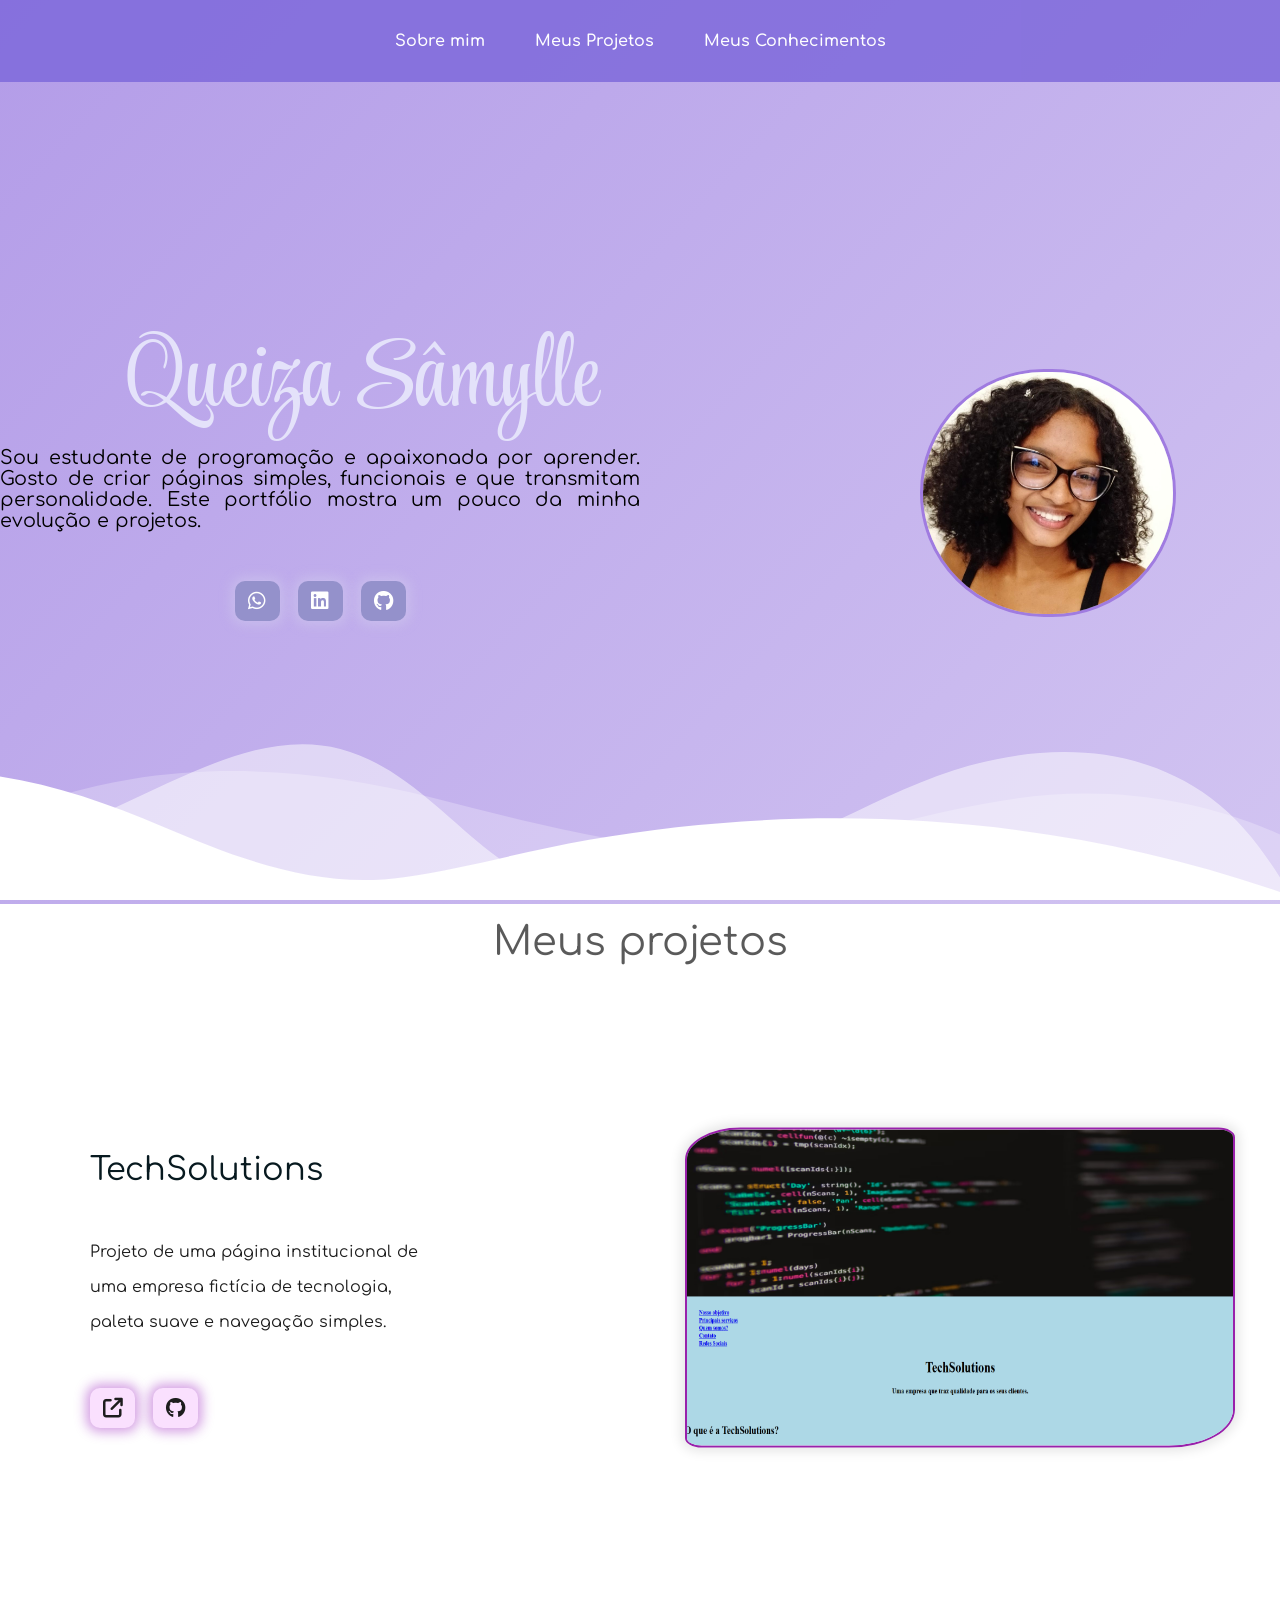
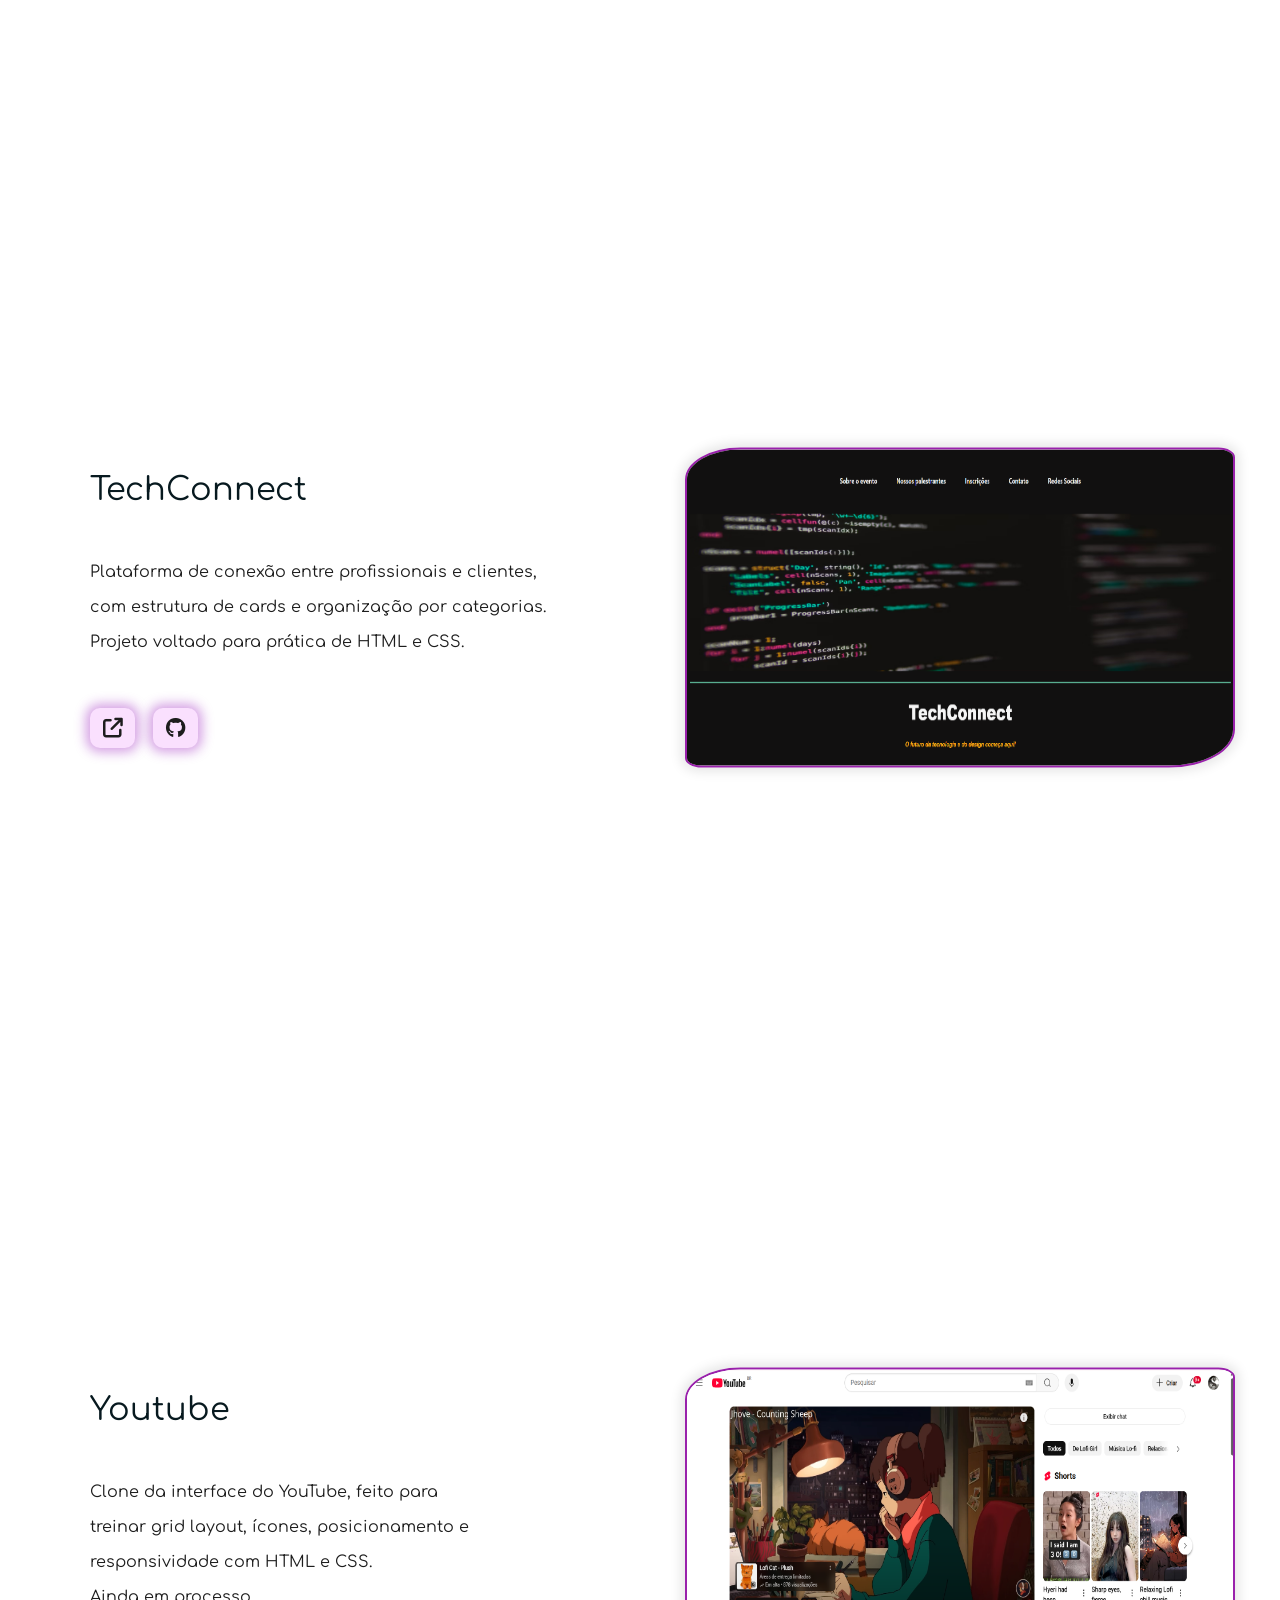
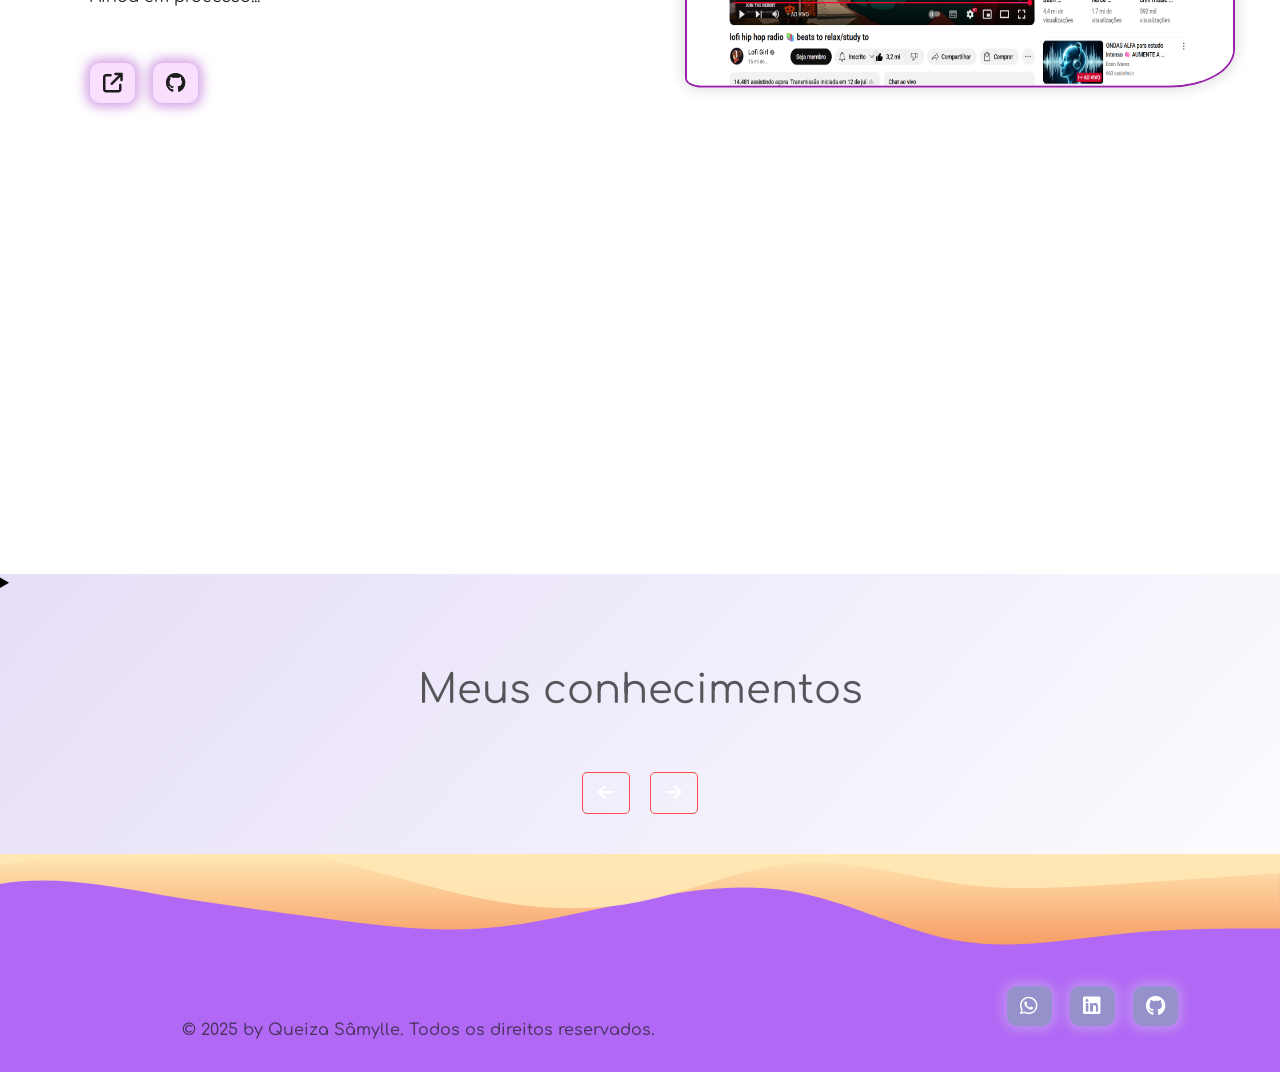
==== Meu-Portfolio-main/index.html @ 0824d701 "Commit" ====
<!DOCTYPE html>
<html lang="pt-br">

<head>
    <link rel="stylesheet" href="header.css">
    <link rel="stylesheet" href="home.css">
    <link rel="stylesheet" href="projetos.css">
    <link rel="stylesheet" href="knowledges.css">
    <link rel="stylesheet" href="footer.css">
    <link rel="stylesheet" href="style.css">

    <link rel="stylesheet" href="https://cdnjs.cloudflare.com/ajax/libs/font-awesome/6.7.2/css/all.min.css" integrity="sha512-Evv84Mr4kqVGRNSgIGL/F/aIDqQb7xQ2vcrdIwxfjThSH8CSR7PBEakCr51Ck+w+/U6swU2Im1vVX0SVk9ABhg==" crossorigin="anonymous" referrerpolicy="no-referrer" />
    <meta charset="UTF-8">
    <meta http-equiv="X-UA-Compatible" content="IE=edge">
    <meta name="viewport" content="width=device-width, initial-scale=1.0">
    
    <title>Meu Currículo</title>
</head>

<body>
    <header>
    
        <nav id="navbar">
            <ul id="nav_list">
                <li class="nav_item">
                    <a href="#home">Sobre mim</a>
                </li>
                <li class="nav_item">
                    <a href="#projetos">Meus Projetos</a>
                </li>
                <li class="nav_item">
                    <a href="#knowledges">Meus Conhecimentos</a>
                </li>
            </ul>

        </nav>
     
        
    </header>
    
    <main id="content">
        <section id="home">
            
            <div id="banner">
                
                <h1 class="title"> <span>Queiza Sâmylle</span>
                </h1>
                <p class="description">
                    Sou estudante de programação e apaixonada por aprender. Gosto de criar páginas simples, funcionais e que transmitam personalidade. Este portfólio mostra um pouco da minha evolução e projetos.
                </p>
            </p>
            
            <div class="social-media-buttons">
                <a href="https://wa.me/557188734771">
                    <i class="fa-brands fa-whatsapp"></i>
                </a>
                
                <a href="https://www.linkedin.com/in/queiza-samylle-190060289/">
                    <i class="fa-brands fa-linkedin"></i>
                </a>
                
                <a href="https://github.com/Mymylle">
                    <i class="fa-brands fa-github"></i>
                </a>
                
            </div>
        </div>  
        
        <div id="perfil">
            <img src="fotomenor.jpg" alt="">
        </div>
    </section>
    
    <div class="custom-shape-divider-bottom-1773357974">
        <svg data-name="Layer 1" xmlns="http://www.w3.org/2000/svg" viewBox="0 0 1200 120" preserveAspectRatio="none">
            <path d="M0,0V46.29c47.79,22.2,103.59,32.17,158,28,70.36-5.37,136.33-33.31,206.8-37.5C438.64,32.43,512.34,53.67,583,72.05c69.27,18,138.3,24.88,209.4,13.08,36.15-6,69.85-17.84,104.45-29.34C989.49,25,1113-14.29,1200,52.47V0Z" opacity=".25" class="shape-fill"></path>
            <path d="M0,0V15.81C13,36.92,27.64,56.86,47.69,72.05,99.41,111.27,165,111,224.58,91.58c31.15-10.15,60.09-26.07,89.67-39.8,40.92-19,84.73-46,130.83-49.67,36.26-2.85,70.9,9.42,98.6,31.56,31.77,25.39,62.32,62,103.63,73,40.44,10.79,81.35-6.69,119.13-24.28s75.16-39,116.92-43.05c59.73-5.85,113.28,22.88,168.9,38.84,30.2,8.66,59,6.17,87.09-7.5,22.43-10.89,48-26.93,60.65-49.24V0Z" opacity=".5" class="shape-fill"></path>
            <path d="M0,0V5.63C149.93,59,314.09,71.32,475.83,42.57c43-7.64,84.23-20.12,127.61-26.46,59-8.63,112.48,12.24,165.56,35.4C827.93,77.22,886,95.24,951.2,90c86.53-7,172.46-45.71,248.8-84.81V0Z" class="shape-fill"></path>
        </svg>
    </div>   

    <section id="myprojetos"> 
        <h2 class="section-title">Meus projetos</h2>
        
                <div id="projects"> 
                    
                    <div class="projeto-item">
                        
                        <h3 class="section-subtitle">TechSolutions</h3>
                        
                        <span class="projeto-description">
                            Projeto de uma página institucional de <br>uma empresa fictícia de tecnologia,<br> paleta suave e navegação simples.
                        </span>
                        <div id="link-project">
                            
                            <a href="https://github.com/Mymylle/TechSolutions.git">
                                <i class="fa-solid fa-arrow-up-right-from-square"></i>
                            </a>
                            
                            <a href="https://github.com/Mymylle">
                                <i class="fa-brands fa-github"></i>
                            </a>
                        </div>
                    </div>        
                    <img src="TechSolutions.png"  alt="" id="gif">
            
            <div class="projeto-item">
                <h3 class="section-subtitle">TechConnect</h3>
                
                <span class="projeto-description">
                    Plataforma de conexão entre profissionais e clientes,<br> com estrutura de cards e organização por categorias.<br> Projeto voltado para prática de HTML e CSS.
                </span> 
                
                <div id="link-project">
                    <a href="https://github.com/Mymylle/TechConnect.git">
                        <i class="fa-solid fa-arrow-up-right-from-square"></i>
                    </a>
                    
                    <a href="https://github.com/Mymylle">
                        <i class="fa-brands fa-github"></i>
                    </a>
                    
                </div>
            </div>
            <img src="TechConnect.png"  alt="" id="gif">  

                
            <div class="projeto-item">
                <h3 class="section-subtitle">Youtube</h3>
                <span class="projeto-description">
                    Clone da interface do YouTube, feito para <br> treinar grid layout, ícones, posicionamento e<br>  responsividade com HTML e CSS.
                 <br>   Ainda em processo...
                </span>
                <div id="link-project">
                    <a href="#">
                        <i class="fa-solid fa-arrow-up-right-from-square"></i>
                    </a>
                    
                    <a href="https://github.com/Mymylle">
                        <i class="fa-brands fa-github"></i>
                    </a>
                </div>   
            </div>
            <img src="Youtube.png" alt="" id="gif"> 
            </div>
        </section>


        <section class="knowledges" id="knowledges">

            <details id="">

                <summary>

                    <div id="knowledges-content">
                        <h2 class="section-title">
                            Meus conhecimentos
                        </h2>
                        <div class="carousel-slide" id="html-color">
                            <i class="fa-brands fa-html5" > HTML</i>
                            <p>Nível Iniciante</p>
                        </div>

                        <div class="carousel-slide" id="css-color">
                            <i class="fa-brands fa-css3-alt"  > CSS</i>
                            <p>Nível Iniciante</p>
                        </div>

                        <div class="carousel-slide" id="js-color">
                            <i class="fa-brands fa-js" > JAVASCRIPT</i>
                            <p>Nível Iniciante</p>

                        </div>

                        <div class="nav-buttons">
                            <button id="btn-prev">
                                <i class="fa-solid fa-arrow-left"></i>
                            </button>
                            <button id="btn-next">
                                <i class="fa-solid fa-arrow-right"></i>
                            </button>
                        </div>

                    </div>

                </summary>
                
            </details>

        </section>

    </main>

    <footer>
        <img src="wave (1).svg" alt="">
        <div id="footer-items">
            <span id="copyright">
                &copy; 2025 by Queiza Sâmylle. Todos os direitos reservados.
            </span>     
            <div class="social-media-buttons">
                    <a href="https://wa.me/557188734771">
                        <i class="fa-brands fa-whatsapp"></i>
                    </a>

                    <a href="https://www.linkedin.com/in/queiza-samylle-190060289/">
                        <i class="fa-brands fa-linkedin"></i>
                    </a>

                    <a href="https://github.com/Mymylle">
                        <i class="fa-brands fa-github"></i>
                    </a>
            </div>
        </div>
                
    </footer>

</body>

</html>
---- Meu-Portfolio-main/header.css ----
header{
    width: 100%;
    padding: 28 8%; /* 8% pra ficar responsivo*/
    position: sticky;
    top: 0;
    background-color: #7c67dbcf;
    z-index: 3;
}

 #navbar {
    width: 100%;
    display: flex;
    align-items: center;
    justify-content: space-around;
    padding-top: 32px;
    padding-bottom: 32px;
 }


#nav_list{
    display: flex;
    list-style: none;
    gap: 50px;
}

.nav_item a {
    text-decoration: none;
    color: rgb(255, 255, 255);
    font-weight: 600;
}

#triangle_svg {
    display: flex;
    position: relative;
    z-index: 2;
}

#triangle_svg img{
    width: 100%;
    height: 80%;
}

@media screen and (max-width: 1170px) {
    #nav_list{
        display: none;
    }

    #mobile_btn{
        display: block;
        border: none;
        margin-left: 20px;
        background-color: transparent;
        font-size: 1.6rem;
        cursor: pointer;

    }

    #mobile_menu.active {
        display: flex;
        flex-direction: column;
        align-items: center;
    }

    #mobile_nav_list {
        display: flex;
        flex-direction: column;
        gap: 15px;
        margin: 15px 0px; /*15px --> baixo e emcima 0px --> os lados*/
    }

    #mobile_nav_list .nav_item {
        list-style: none;
        text-align: center;
        
    }
}
---- Meu-Portfolio-main/home.css ----
@import url('https://fonts.googleapis.com/css2?family=Style+Script&display=swap');

#home {
    display: flex;
    min-height: calc(100vh - 78px);
    position: relative;
    align-items: center;
    justify-content: center;
}

#banner{
    width: 50%;
    display: flex;
    flex-direction: column;
    gap: 30px;
    margin-top: 5%;
    padding-left: 0px;
    margin-left: 120px;
}

#banner .title{
    font-size: 4rem;
    color: black;
    text-align: justify;
}

#banner .title span{
    font-family: "Style Script", cursive;
    color: #e4e2fa;
    display: inline; 
    white-space: wrap;
    font-size: 6rem;
    padding-top: 10px;
}

#banner .description{
    font-size: 1.2rem;
    text-align: justify;
}

#perfil{
    display: flex;
    align-items: start;
    justify-content: start;
    width: 100%;
    z-index: 2;
    margin-right: 0;
}

#perfil img {
    height: 32%;
    width: 40%;
    border: 3px solid #9971dfd9;
    border-radius: 200px;
    margin-left: 280px;
}

.custom-shape-divider-bottom-1773357974 {
    position: absolute;
    bottom: 0;
    left: 0;
    width: 100%;
    overflow: hidden;
    line-height: 0;
    transform: rotate(180deg);
}

.custom-shape-divider-bottom-1773357974 svg {
    position: relative;
    display: block;
    width: calc(136% + 1.3px);
    height: 170px;
}

.custom-shape-divider-bottom-1773357974 .shape-fill {
    fill: #FFFFFF;
}

@media screen and (max-width: 1510px) {
     #banner {
        width: 100%;
        text-align: center;
        align-items: center;
        justify-content: center;
        padding-left: 0;
        margin-top: 0;
        gap: 25px;
        margin-left: 0;
    }

     #banner .title {
       
        display: block;
        text-align: center;
        font-size: 2rem;
        margin-bottom: 10px;
    }

}


@media screen and (max-width: 1170px) {
    #home {
        display: flex;
        flex-direction: column-reverse;
        align-items: center;
        justify-content: center;
        gap: 40px;
        min-height: 100vh;
        padding-top: 0px;
    }

    #perfil {
        width: 100%;
        display: flex;
        justify-content: center;
        margin-top: 0px;
        align-items: flex-start;
        position: relative;
        z-index: 2;
    }
    
    #perfil img {
        width: 190px;
        height: 206px;
        border-radius: 100px;
        margin-top: -100px; /* Sobe a imagem sobre o shape */
        display: block;
        margin-left: auto;
        margin-right: auto;
        position: relative;
        z-index: 3;
        box-shadow: 0 4px 16px 0 rgba(0,0,0,0.10);
        background: #fff;
    }
 
    
    #banner {
        width: 100%;
        text-align: center;
        align-items: center;
        justify-content: center;
        padding-left: 0;
        margin-top: 0;
        gap: 25px;
        margin-left: 0;
    }

    #banner .title {
        display: block;
        text-align: center;
        font-size: 2rem;
        margin-bottom: 10px;
    }
    #banner .description {
        font-size: 0.9rem;
        text-align: justify;
        margin: 0px 30px;
    }
}
---- Meu-Portfolio-main/projetos.css ----
#myprojetos{
    display: flex;
    flex-direction: column;
    align-items: center;
    justify-content: center;
    min-height: calc(100vh - 617.2px);
    background-color: #ffffff;
}

#projects {
    width: 100%;
    display: flex;
    flex-direction: column;
    justify-content: center;
    align-items: center;
    gap: 0;
    margin-top: 10px;
}

.projeto-item {
    display: flex;
    flex-direction: column;
    align-items: left;
    justify-content: left;
    gap: 0px;
    /*border-radius: 20px;*/
    height: 600px;
    width: 100%;
    padding: 10px;
    background-color:#ffffffeb;
    /*box-shadow-top: 0px 0px 12px 4px rgba(0,0,0,0.1);
    bottom: 0;
    /*position: relative;
    z-index: 2;*/
}

#myprojetos span {
       line-break: auto;
}


#myprojetos h3, span, #link-project {
    line-height: 35px;
    margin-left: 5rem;
    margin-top: 3rem;
    
  /*  position: relative;
    z-index: 3;*/
}


#myprojetos img {
    display: flex;
    align-items: right;
    justify-content: right;
    transform: translatey(-152%);
    bottom: 50%;
    left: 20rem;
    margin-right: 0;
    width: 43%;
    height: 20rem;
    border: 2px solid #9921ab;
    border-radius:  10% 3% 12% 3%;
    box-shadow: 0px 0px 12px 4px rgba(0,0,0,0.1);
    position: relative;
}


.projeto-description{
    color: #1d1d1d;
    line-break: anywhere;
}

#link-project {
    display: flex;
    gap: 18px;

}

 #link-project a {
    display: flex;
    align-items: center;
    justify-content: center;
    width: 45px;
    height: 40px;
    background-color: #fae0fe;
    font-size: 1.25rem;
    border-radius: 10px;
    text-decoration: none;
    color: #1d1d1d;
    box-shadow: 0px 0px 12px 4px rgba(153, 28, 188, 0.422);
    transition: box-shadow .3s ease, transform .3s ease !important; 
}

#link-project a:hover {
    box-shadow: 0px 0px 12px 4px rgba(169, 68, 185, 0.897) !important; 
    transform: scale(1.1) !important; 
}

@media screen and (max-width: 1170px) {
    #projects {
        display: flex;
        flex-wrap: wrap;
        justify-content: center;
    }

    .section-title {
        margin-top: 8vh;
    }

    .section-subtitle {
        padding-top: 10px;
    }
    
    #myprojetos img {
        display: flex;
        justify-content: center;
        align-content: center;
        left: 0;
        bottom: 70px;
        border-radius:  15% 13% 15% 13%;
        width: 45%;
        height: 8rem;
        
    }

    #projects span {
       line-break: normal;
    }

    #myprojetos h3, span, #link-project {
        display: flex;
        align-items: center;
        justify-content: center;
        margin-left: 0;
        line-height: 22px;

    }
    
    .projeto-item {
        flex-wrap: wrap;
        width: 100%;
        text-align: justify;
    }

    #link-project {
        margin-top: 238px;
    }
}

/*
@media screen and (max-width: 1293px) {
    .projeto-item {

    }
}
*/
---- Meu-Portfolio-main/knowledges.css ----
.knowledges {
    margin-top: 0;
    top: 0;
    padding-bottom: 40px;
}

.knowledges h2{
    text-align: center;
    top: 0;
    padding-top: 60px;
    color: #1d1d1dba;
}

.carousel-slide {
    display: none;
    text-align: center;
    background-color: #7367f788;
    width: 35%;
    border: 1px solid #ffffff25;
    border-radius: 8px 8px 8px 8px;
    padding: 6% 10px;
    margin-left: 32.3%;
    font-size: 20px;
    line-height: 50px;
    box-shadow: 0px 0px 12px 4px rgba(94, 93, 93, 0.122);
    
}

.carousel-slide i {
    font-size: 30px;
}

.carousel-slide p {
    color: #f0eaea;
    text-align: center;
}

.carousel-slide.active {
    display: block;
}

#html-color {
    color: rgb(255, 167, 3);
}

#css-color {
    color: rgb(63, 63, 216);
}

#js-color {
    color: rgba(255, 255, 0, 0.822);
}

.nav-buttons {
    display: flex;
    justify-content: center;
    gap: 20px;
    margin-top: 20px;
}

.nav-buttons button {
    background-color: transparent;
    border: 1px solid #ff4b4b;
    color: #ffff;
    padding: 10px 15px;
    border-radius: 5px;
    cursor: pointer;
    font-size: 18px;
}

.nav.buttons button:hover {
    background-color:#6d6d67;
    color: rgb(22, 22, 22);
}

@media screen and (max-width: 825px) {
    .section-title {
        font-size: 1.9rem;
    }

    .carousel-slide {
        width: 65%;
        margin-left: 18%;
    }

    .carousel-slide i {
        font-size: 28px;
    }
}
---- Meu-Portfolio-main/footer.css ----
footer {
    background-color: #b168f5;
}

#footer-items {
    display: flex;
    justify-content: space-between;
    padding: 0px 8% 24px 8%;
    align-items: center;
}


#copyright {
    color: #1d1d1d;
    opacity: 0.7;
    font-weight: 500;
}

@media screen and (max-width: 900px) {
    #footer-items {
    flex-direction: column-reverse;
    gap: 20px;
    }

}
---- Meu-Portfolio-main/style.css ----
@import url('https://fonts.googleapis.com/css2?family=Comfortaa:wght@300..700&display=swap');



* {
  font-family: "Comfortaa", sans-serif;
  font-weight: 400;
  margin: 0;
  padding: 0;
  box-sizing: border-box;
}

html{
    scroll-behavior: smooth;
}

body {
    background: linear-gradient(313deg, #ffffff, #b39ce8);
    
}

section {
    padding: 28 8%;
  scroll-margin-top: 120px;

}

.social-media-buttons {
    display: flex;
    gap: 18px;
}

.social-media-buttons a {
    display: flex;
    align-items: center;
    justify-content: center;
    width: 45px;
    height: 40px;
    background-color: #9491cb;
    font-size: 1.25rem;
    border-radius: 10px;
    text-decoration: none;
    color: #ffffff;
    box-shadow: 0px 0px 12px 4px rgba(216, 216, 239, 0.364);
    transition: box-shadow .3s ease, transform .3s ease;
}

.social-media-buttons a:hover {
    box-shadow: 0px 0px 12px 4px rgba(143, 83, 186, 0.3);
    transform: scale(1.1);
}

.section-title {
    color:#1d1d1dba;
    font-size: 2.5rem;
    font-weight: 400;
    margin-top: 1rem;
    padding-bottom: 2.5rem;
    
}

.section-subtitle {
    color:#07191f;
    font-size: 2rem;
    padding-top: 5rem;
}
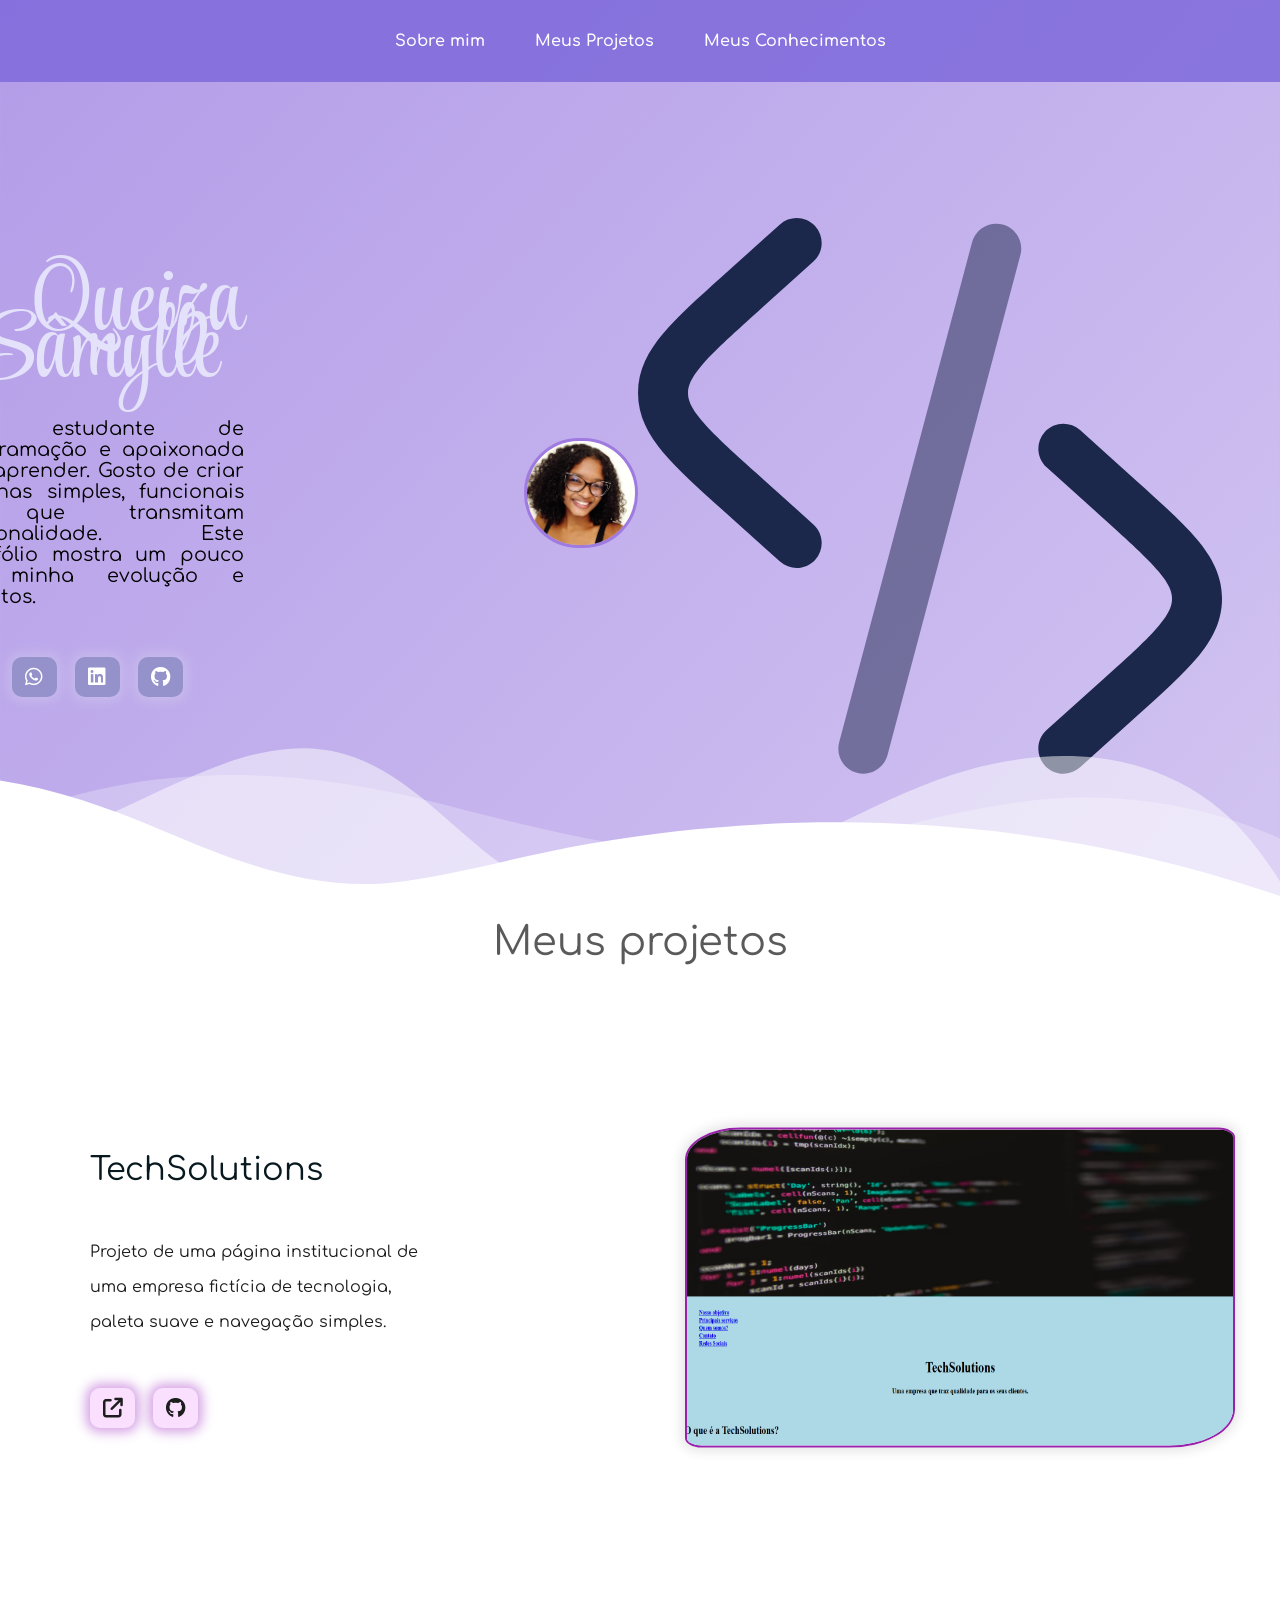
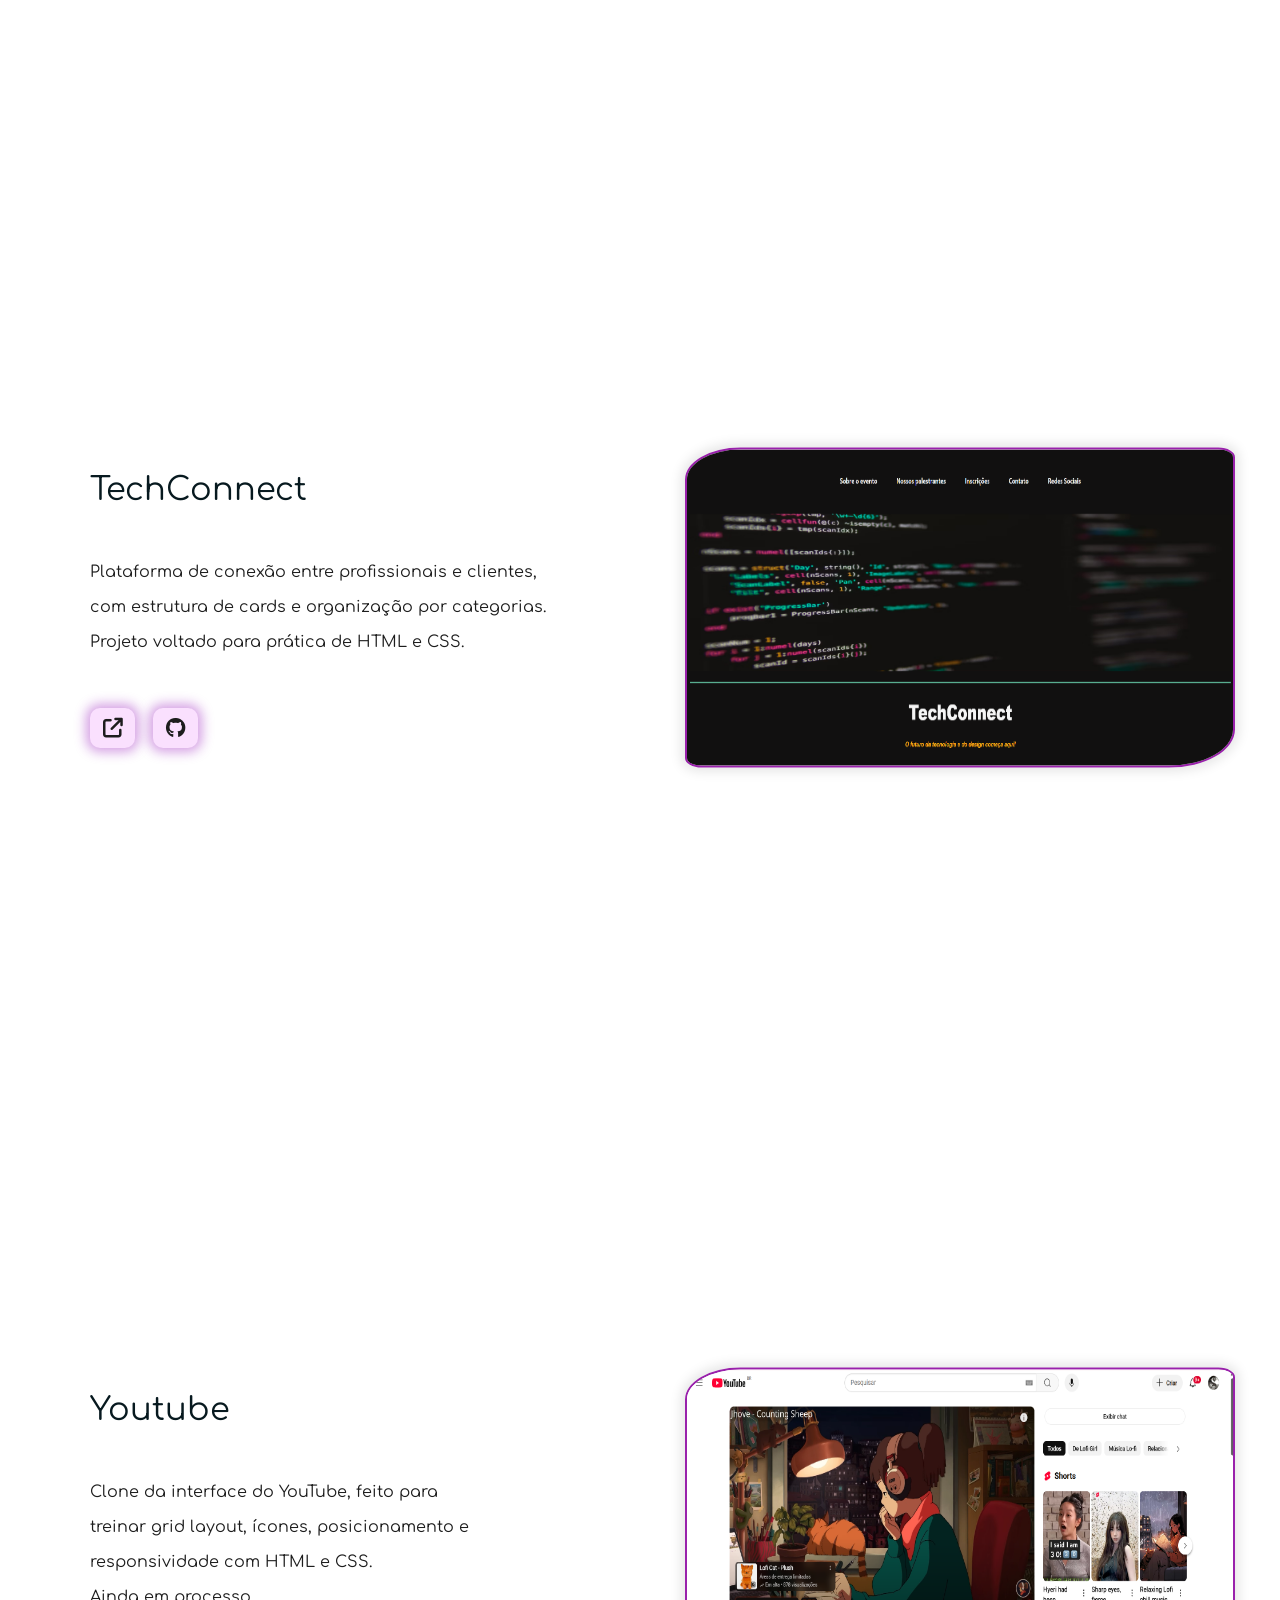
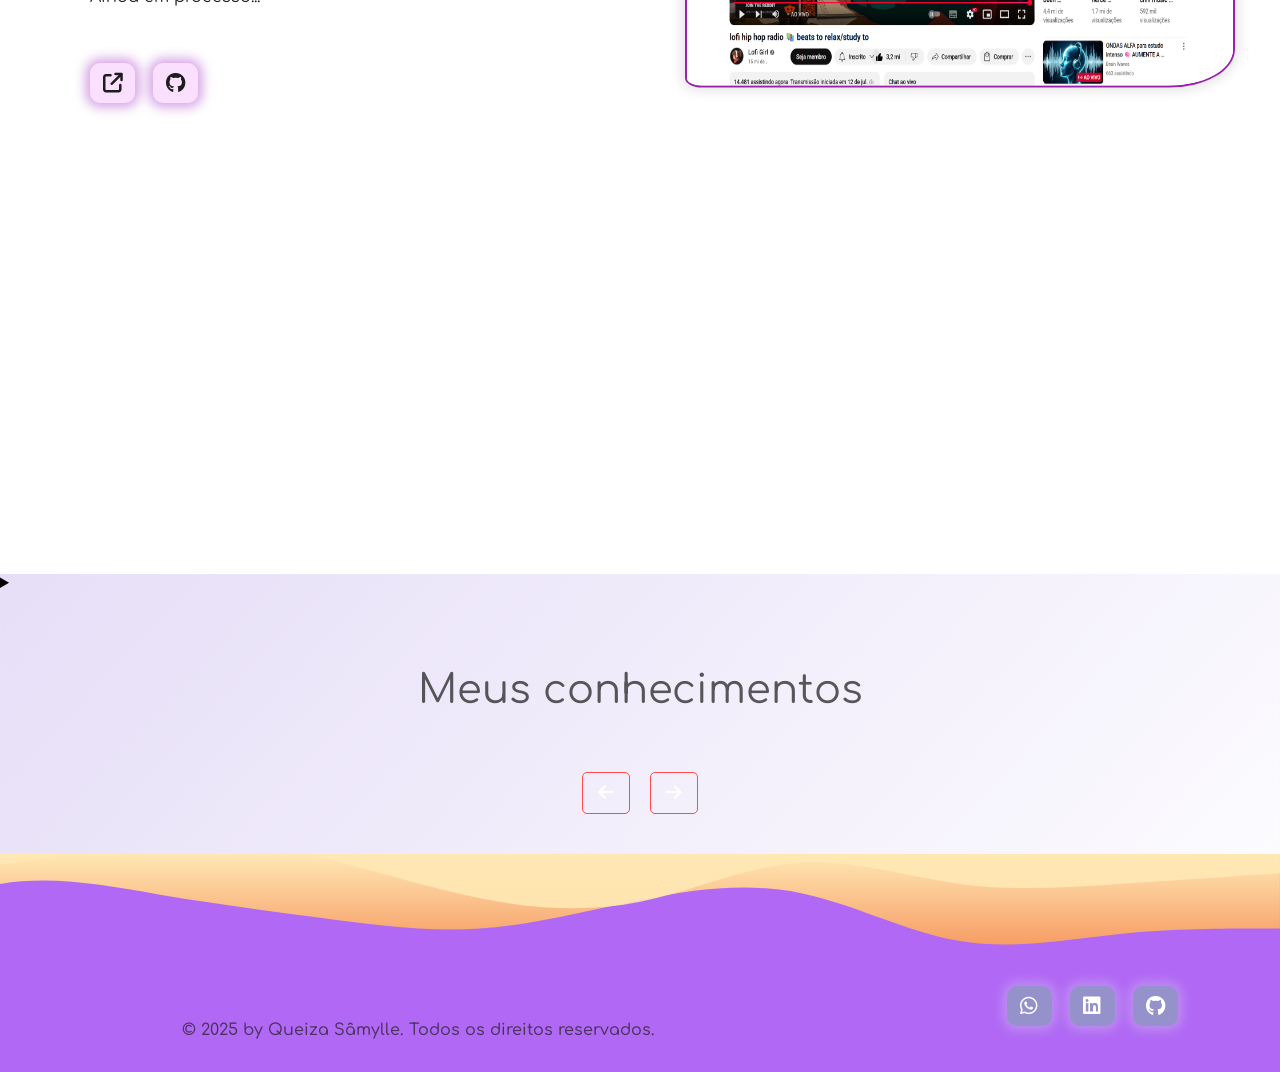
==== commit 3df743e0: "home" ====
--- a/Meu-Portfolio-main/index.html
+++ b/Meu-Portfolio-main/index.html
@@ -66,18 +66,28 @@
             </div>
         </div>  
         
+        
         <div id="perfil">
             <img src="fotomenor.jpg" alt="">
+  
         </div>
+
+        <div id="svg_icons">
+            <img src="code-2-svgrepo-com.svg" alt="">
+      
+            <i class="fa-solid fa-language"></i>
+        </div>
+        
+        <div class="custom-shape-divider-bottom-1773357974">
+            <svg data-name="Layer 1" xmlns="http://www.w3.org/2000/svg" viewBox="0 0 1200 120" preserveAspectRatio="none">
+                <path d="M0,0V46.29c47.79,22.2,103.59,32.17,158,28,70.36-5.37,136.33-33.31,206.8-37.5C438.64,32.43,512.34,53.67,583,72.05c69.27,18,138.3,24.88,209.4,13.08,36.15-6,69.85-17.84,104.45-29.34C989.49,25,1113-14.29,1200,52.47V0Z" opacity=".25" class="shape-fill"></path>
+                <path d="M0,0V15.81C13,36.92,27.64,56.86,47.69,72.05,99.41,111.27,165,111,224.58,91.58c31.15-10.15,60.09-26.07,89.67-39.8,40.92-19,84.73-46,130.83-49.67,36.26-2.85,70.9,9.42,98.6,31.56,31.77,25.39,62.32,62,103.63,73,40.44,10.79,81.35-6.69,119.13-24.28s75.16-39,116.92-43.05c59.73-5.85,113.28,22.88,168.9,38.84,30.2,8.66,59,6.17,87.09-7.5,22.43-10.89,48-26.93,60.65-49.24V0Z" opacity=".5" class="shape-fill"></path>
+                <path d="M0,0V5.63C149.93,59,314.09,71.32,475.83,42.57c43-7.64,84.23-20.12,127.61-26.46,59-8.63,112.48,12.24,165.56,35.4C827.93,77.22,886,95.24,951.2,90c86.53-7,172.46-45.71,248.8-84.81V0Z" class="shape-fill"></path>
+            </svg>
+        </div>  
+
     </section>
     
-    <div class="custom-shape-divider-bottom-1773357974">
-        <svg data-name="Layer 1" xmlns="http://www.w3.org/2000/svg" viewBox="0 0 1200 120" preserveAspectRatio="none">
-            <path d="M0,0V46.29c47.79,22.2,103.59,32.17,158,28,70.36-5.37,136.33-33.31,206.8-37.5C438.64,32.43,512.34,53.67,583,72.05c69.27,18,138.3,24.88,209.4,13.08,36.15-6,69.85-17.84,104.45-29.34C989.49,25,1113-14.29,1200,52.47V0Z" opacity=".25" class="shape-fill"></path>
-            <path d="M0,0V15.81C13,36.92,27.64,56.86,47.69,72.05,99.41,111.27,165,111,224.58,91.58c31.15-10.15,60.09-26.07,89.67-39.8,40.92-19,84.73-46,130.83-49.67,36.26-2.85,70.9,9.42,98.6,31.56,31.77,25.39,62.32,62,103.63,73,40.44,10.79,81.35-6.69,119.13-24.28s75.16-39,116.92-43.05c59.73-5.85,113.28,22.88,168.9,38.84,30.2,8.66,59,6.17,87.09-7.5,22.43-10.89,48-26.93,60.65-49.24V0Z" opacity=".5" class="shape-fill"></path>
-            <path d="M0,0V5.63C149.93,59,314.09,71.32,475.83,42.57c43-7.64,84.23-20.12,127.61-26.46,59-8.63,112.48,12.24,165.56,35.4C827.93,77.22,886,95.24,951.2,90c86.53-7,172.46-45.71,248.8-84.81V0Z" class="shape-fill"></path>
-        </svg>
-    </div>   
 
     <section id="myprojetos"> 
         <h2 class="section-title">Meus projetos</h2>
--- a/Meu-Portfolio-main/header.css
+++ b/Meu-Portfolio-main/header.css
@@ -29,16 +29,6 @@
     font-weight: 600;
 }
 
-#triangle_svg {
-    display: flex;
-    position: relative;
-    z-index: 2;
-}
-
-#triangle_svg img{
-    width: 100%;
-    height: 80%;
-}
 
 @media screen and (max-width: 1170px) {
     #nav_list{
--- a/Meu-Portfolio-main/home.css
+++ b/Meu-Portfolio-main/home.css
@@ -54,6 +54,16 @@
     border-radius: 200px;
     margin-left: 280px;
 }
+
+#svg_icons {
+   
+    
+}
+
+#svg_icons img i{
+    width: 80px;
+}
+
 
 .custom-shape-divider-bottom-1773357974 {
     position: absolute;
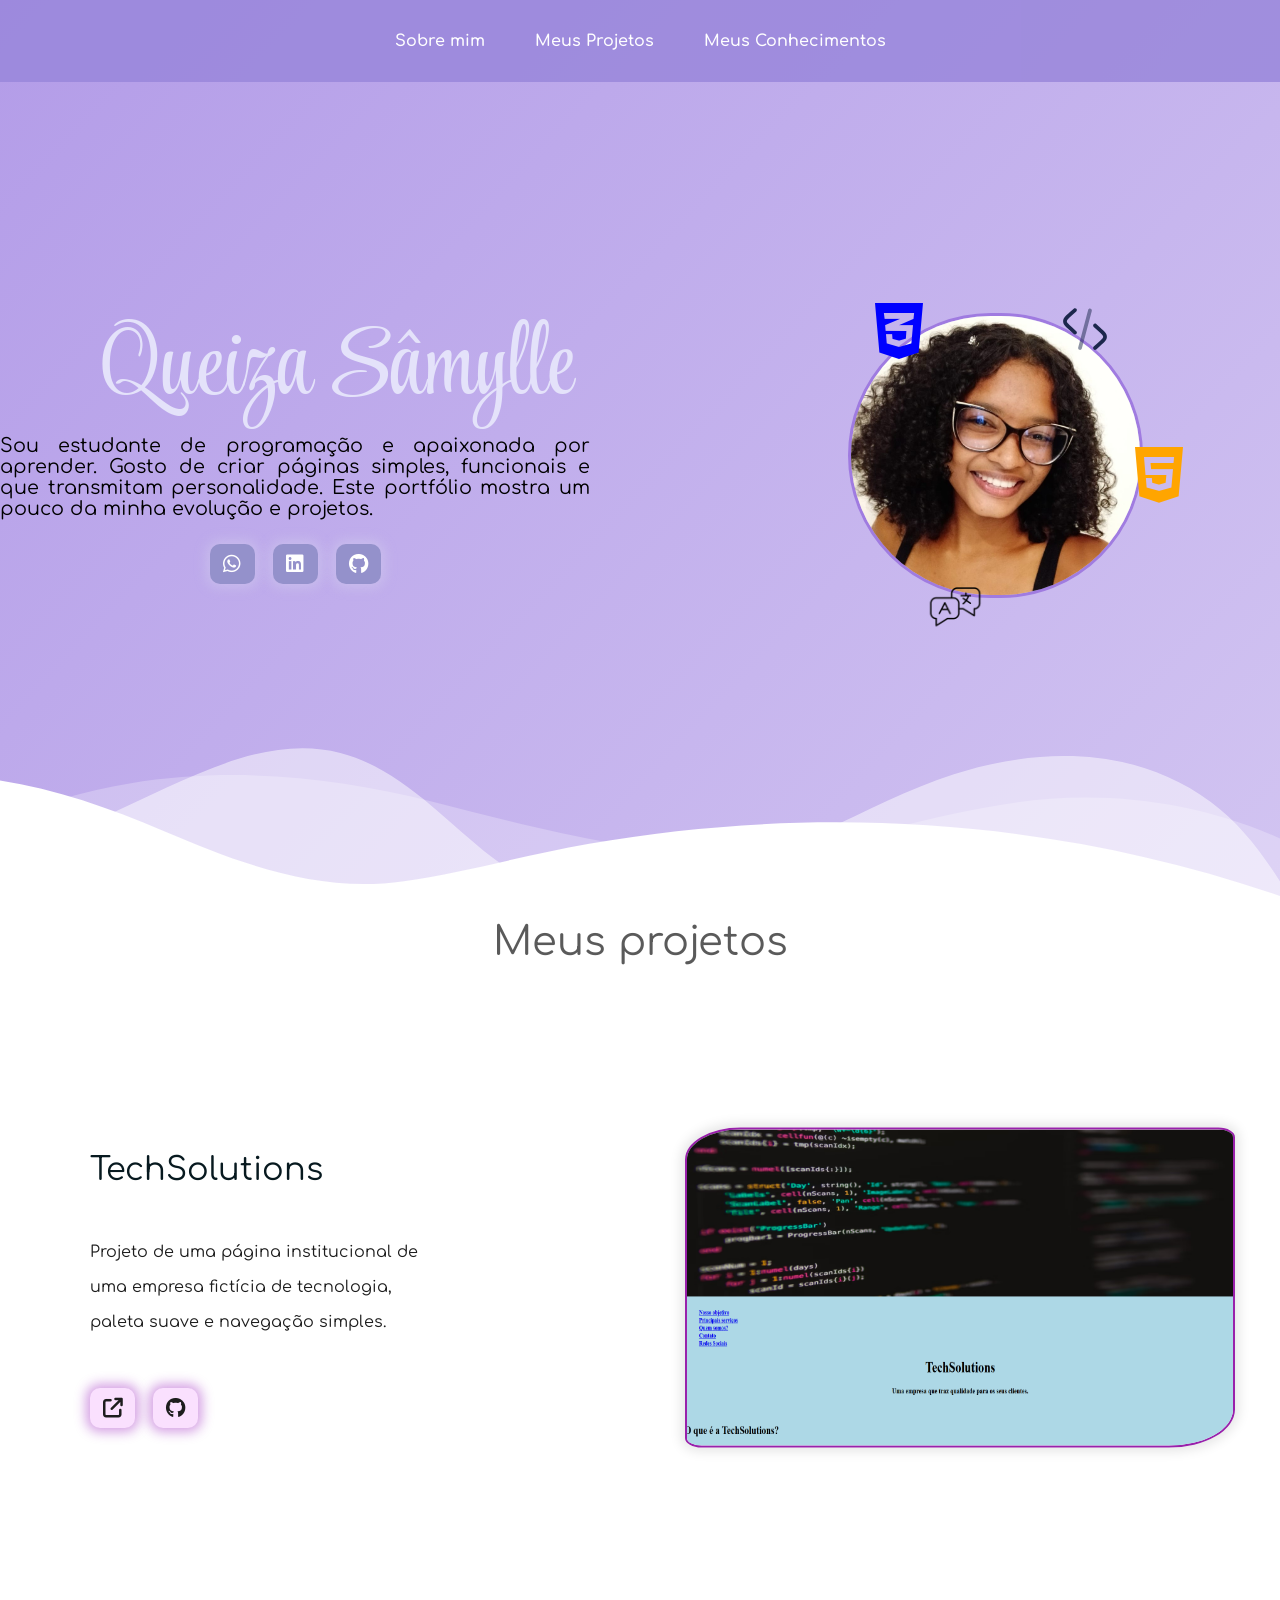
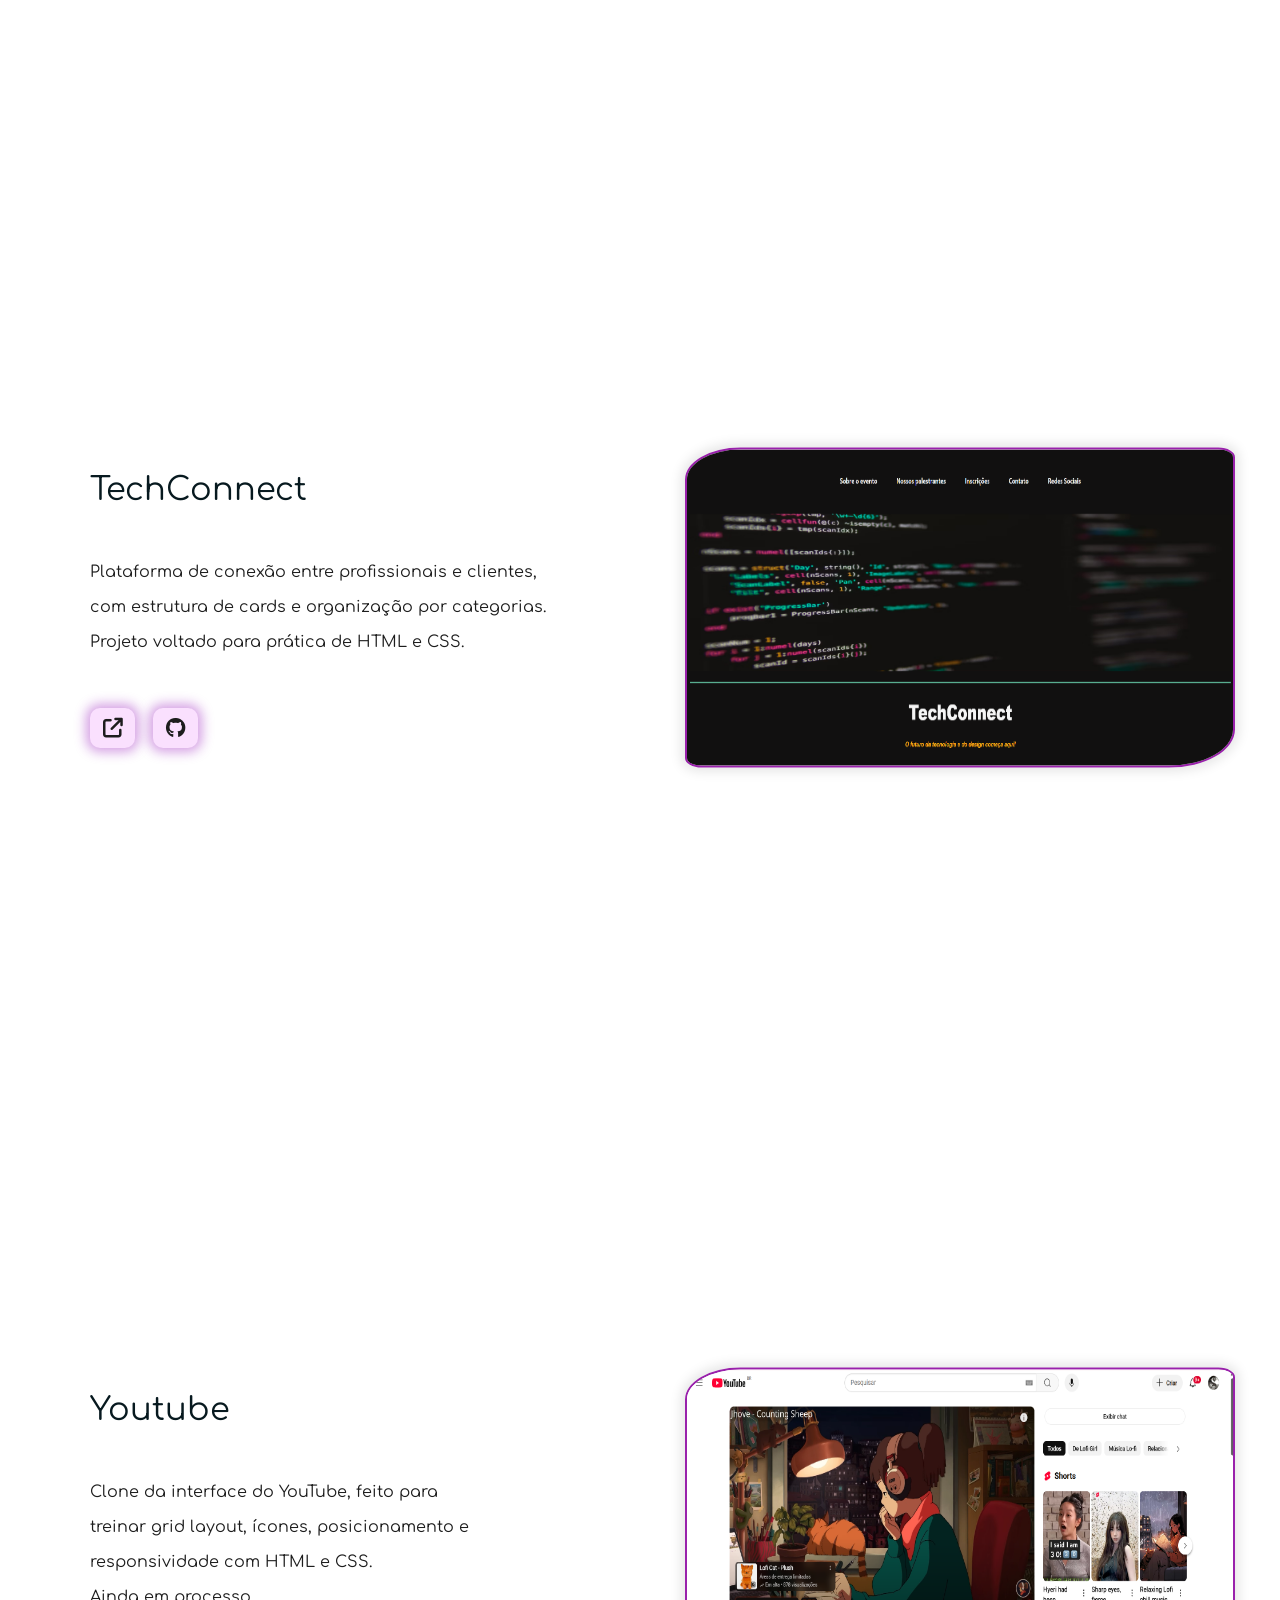
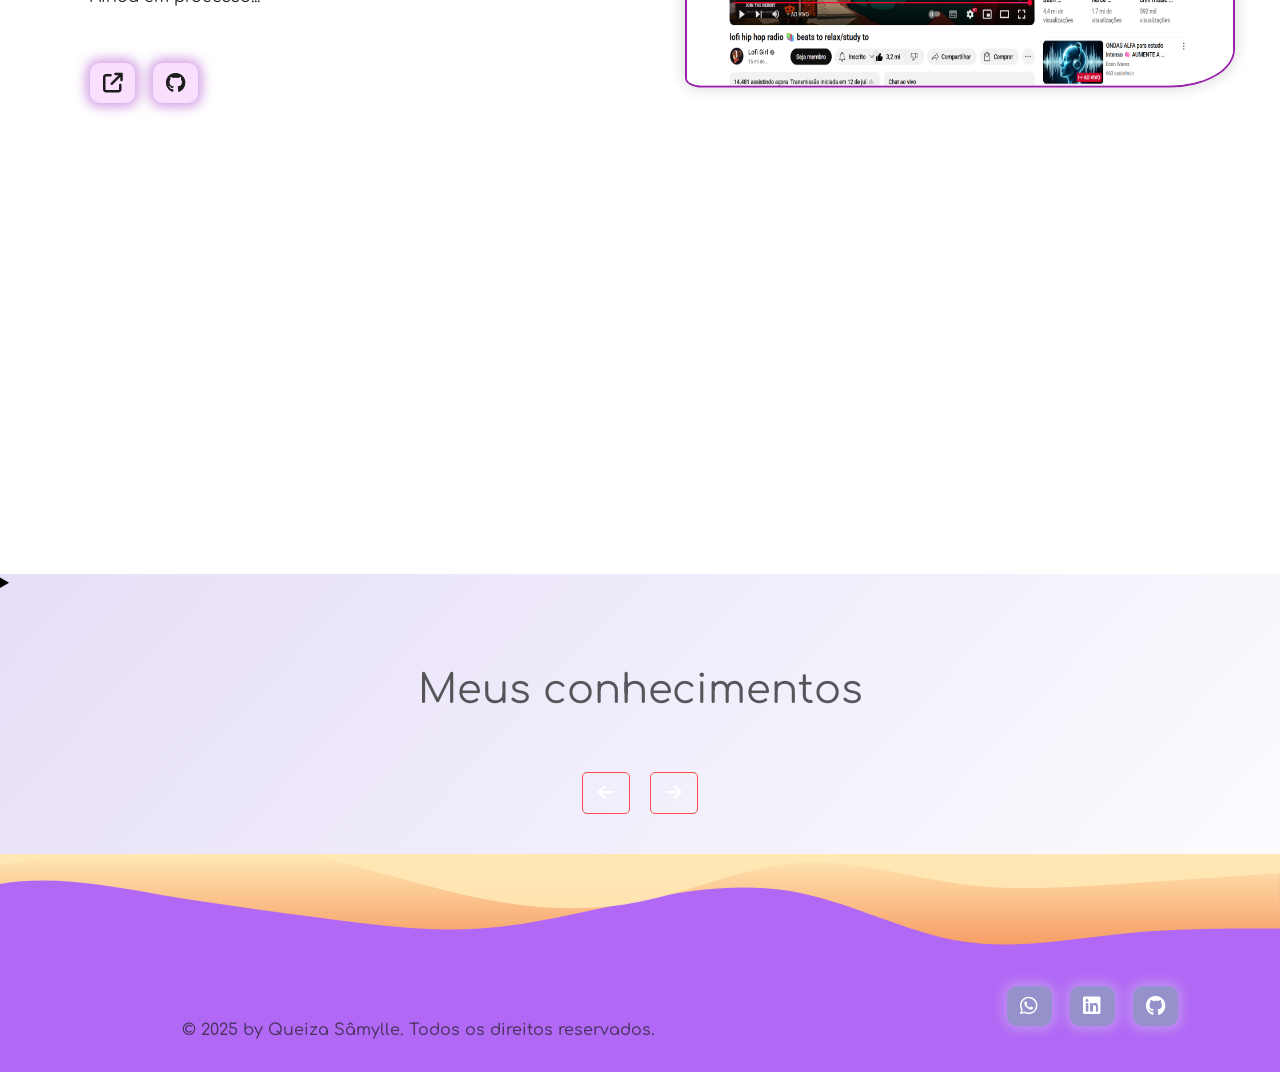
==== commit fc6a01cf: "home" ====
--- a/Meu-Portfolio-main/index.html
+++ b/Meu-Portfolio-main/index.html
@@ -48,7 +48,7 @@
                 <p class="description">
                     Sou estudante de programação e apaixonada por aprender. Gosto de criar páginas simples, funcionais e que transmitam personalidade. Este portfólio mostra um pouco da minha evolução e projetos.
                 </p>
-            </p>
+           
             
             <div class="social-media-buttons">
                 <a href="https://wa.me/557188734771">
@@ -68,14 +68,15 @@
         
         
         <div id="perfil">
-            <img src="fotomenor.jpg" alt="">
-  
-        </div>
-
-        <div id="svg_icons">
-            <img src="code-2-svgrepo-com.svg" alt="">
-      
-            <i class="fa-solid fa-language"></i>
+            <img src="fotomenor.jpg" class="img_perfil" alt="">
+
+            <div id="svg_icons">
+                <img src="code-2-svgrepo-com.svg" alt="" class="flutuando icon icon-code">
+                <i alt="" class="fa-brands fa-html5 flutuando icon icon-html"></i>
+                <img src="idioms.png" class="flutuando icon icon-language">
+                <i class="fa-brands fa-css3-alt flutuando icon icon-css"></i>
+            </div>
+        
         </div>
         
         <div class="custom-shape-divider-bottom-1773357974">
--- a/Meu-Portfolio-main/header.css
+++ b/Meu-Portfolio-main/header.css
@@ -3,7 +3,7 @@
     padding: 28 8%; /* 8% pra ficar responsivo*/
     position: sticky;
     top: 0;
-    background-color: #7c67dbcf;
+    background-color: #9885dacf;
     z-index: 3;
 }
 
--- a/Meu-Portfolio-main/home.css
+++ b/Meu-Portfolio-main/home.css
@@ -6,6 +6,7 @@
     position: relative;
     align-items: center;
     justify-content: center;
+    padding-bottom: 50px;
 }
 
 #banner{
@@ -22,6 +23,7 @@
     font-size: 4rem;
     color: black;
     text-align: justify;
+    
 }
 
 #banner .title span{
@@ -40,28 +42,89 @@
 
 #perfil{
     display: flex;
-    align-items: start;
-    justify-content: start;
+    align-items: center;
+    justify-content: center;
+    position: relative;
     width: 100%;
     z-index: 2;
-    margin-right: 0;
-}
-
-#perfil img {
-    height: 32%;
-    width: 40%;
+    margin-right: 100px;
+
+}
+
+.img_perfil {
+    height: 40%;
+    width: 50%;
     border: 3px solid #9971dfd9;
     border-radius: 200px;
-    margin-left: 280px;
+    margin-left: 220px;
+    margin-bottom: 25px;
 }
 
 #svg_icons {
-   
-    
-}
-
-#svg_icons img i{
+    position: absolute;
+    top: 50%;
+    left: calc(50% + 140px);
+    transform: translate(-50%, -50%);
+    width: 360px;
+    height: 360px;
+    pointer-events: none
+}
+
+#svg_icons .icon {
+    position: absolute;
     width: 80px;
+    height: 80px;
+    padding: 10px;
+    /*box-shadow: 0 8px 20px rgba(0, 0, 0, 0.12);*/
+}
+
+#svg_icons {
+    display: flex;
+    align-items: center;
+    justify-content: center;
+    font-size: 4rem;
+}
+
+.icon-code {
+    top: 0px;
+    left: 200px;
+    animation-delay: 0s;
+}
+
+.icon-html {
+    color: orange;
+    right: 0;
+    top: 145px;
+    animation-delay: 0.35s;
+}
+
+.icon-css {
+    color: blue;
+    top: 1px;
+    left: 20px;
+    animation-delay: 0.5s;
+}
+
+.icon-language {
+    bottom: 5px;
+    left: 70px;
+    animation-delay: 0.7s;
+}
+
+.flutuando{
+    animation: flutuar 4s ease-in-out infinite;
+}
+
+@keyframes flutuar {
+    0%{
+        transform: translateY(0px);
+    }
+    50%{
+        transform: translateY(-16px);
+    }
+    100%{
+        transform: translateY(0px);
+    }
 }
 
 
@@ -144,6 +207,37 @@
         background: #fff;
     }
  
+    #svg_icons {
+        left: 50%;
+        top: calc(50% - 100px);
+        width: 260px;
+        height: 260px;
+    }
+
+    #svg_icons .icon {
+        width: 48px;
+        height: 48px;
+        padding: 7px;
+    }
+
+    #svg_icons .icon-language {
+        font-size: 1.5rem;
+    }
+
+    .icon-code {
+        top: 25px;
+        left: 18px;
+    }
+
+    .icon-html {
+        right: 12px;
+        top: 100px;
+    }
+
+    .icon-language {
+        left: 65px;
+        bottom: 12px;
+    }
     
     #banner {
         width: 100%;
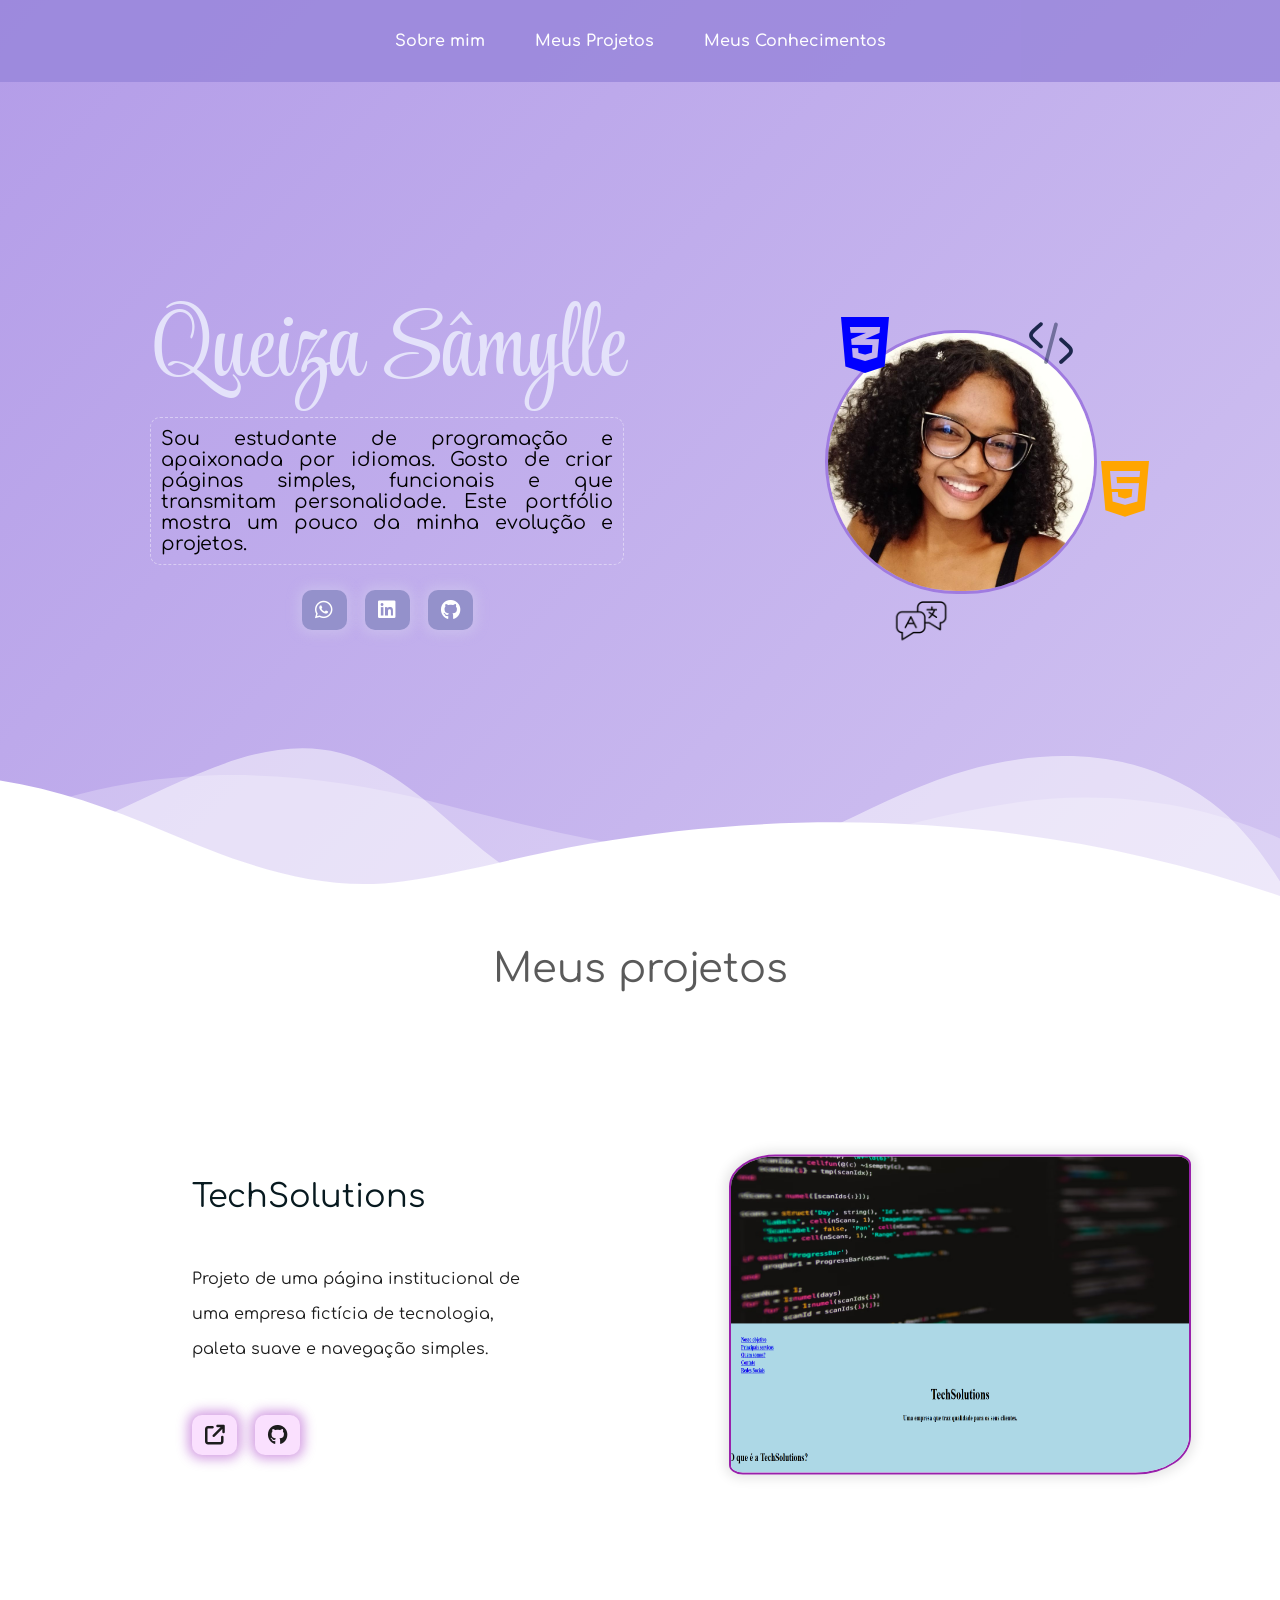
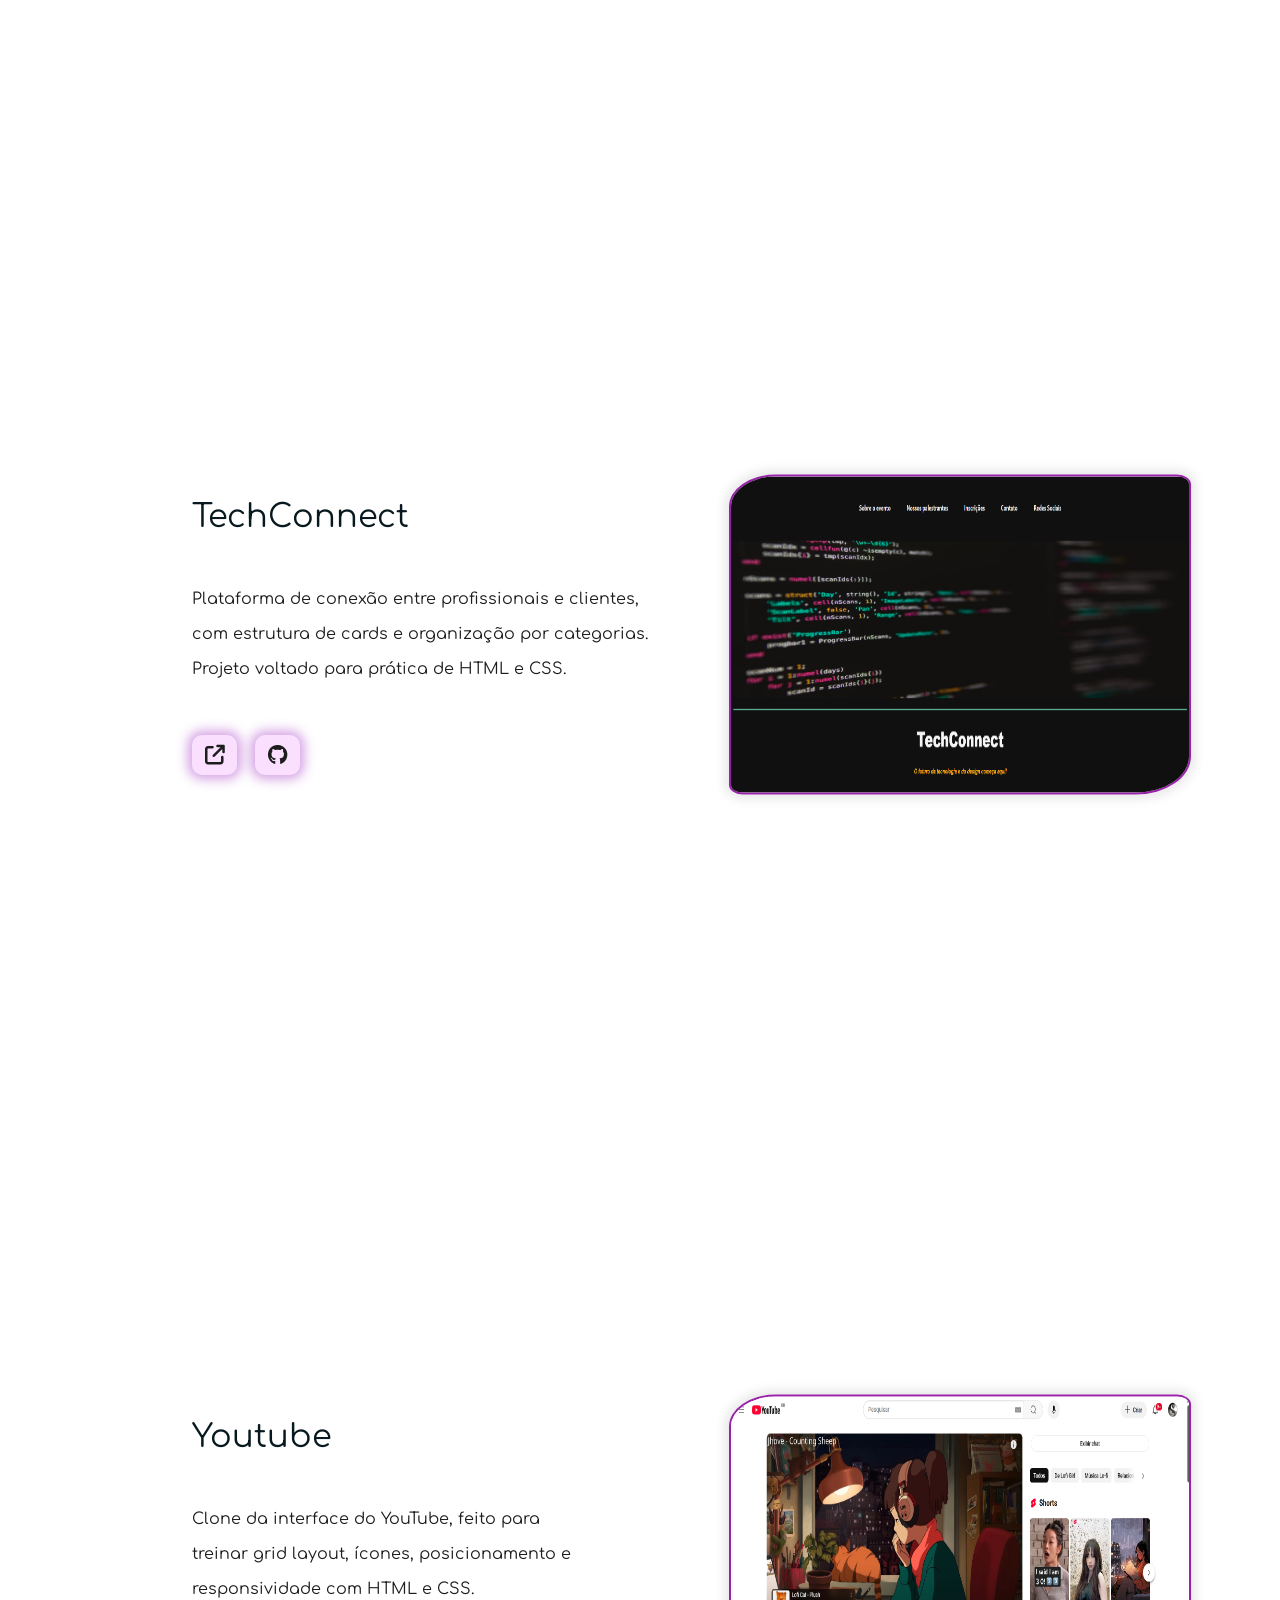
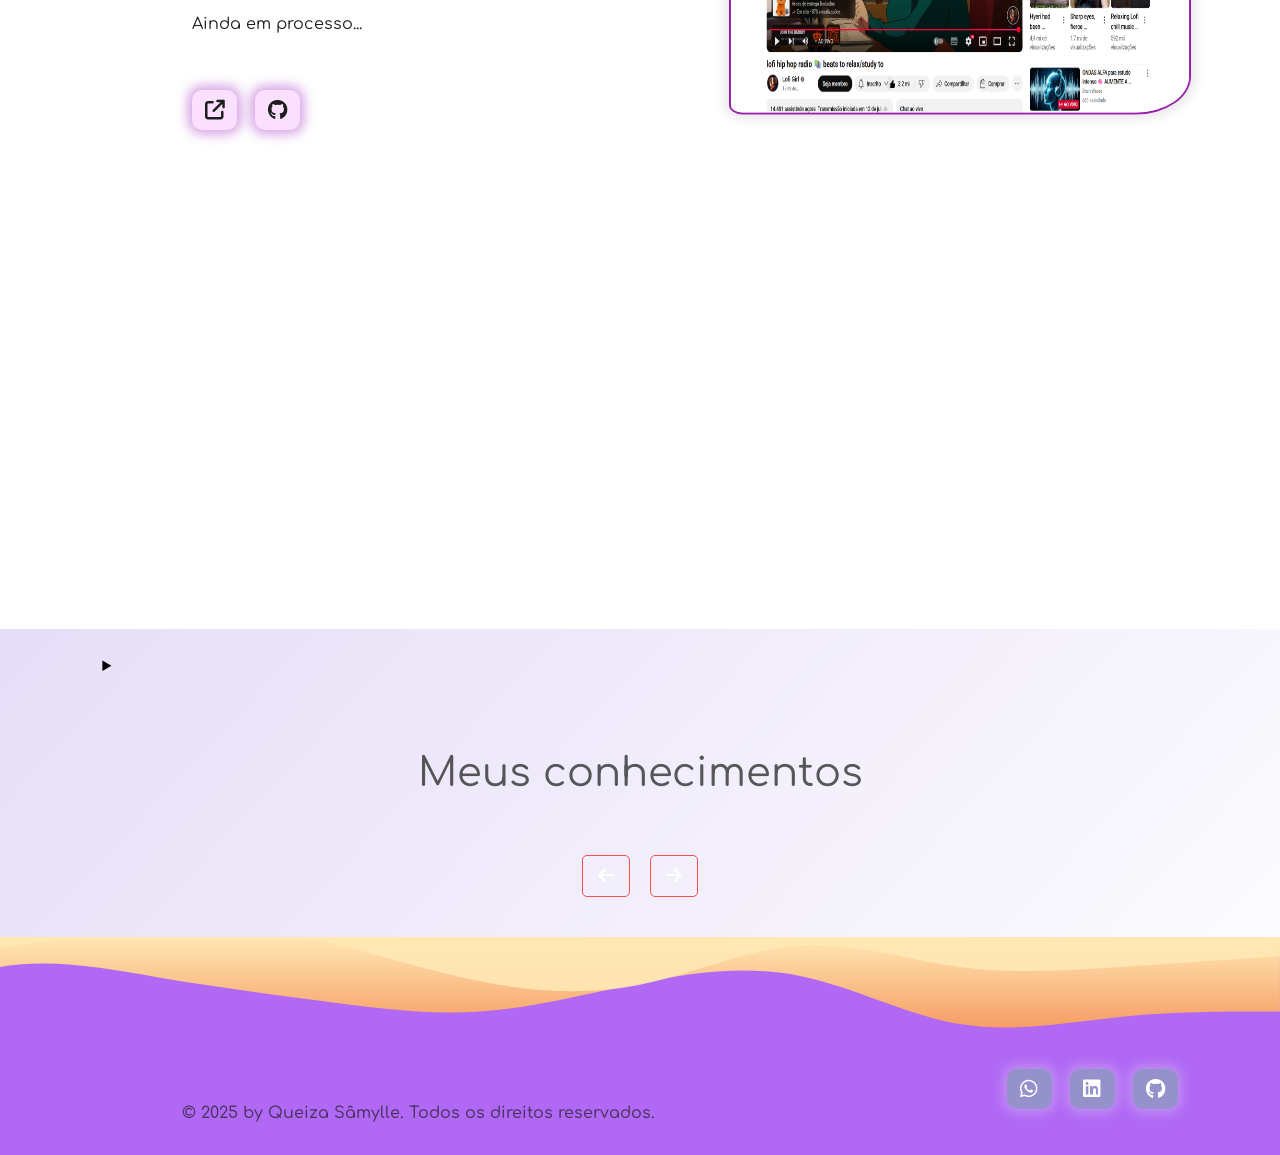
==== commit 0281ee64: "home-descrição" ====
--- a/Meu-Portfolio-main/index.html
+++ b/Meu-Portfolio-main/index.html
@@ -26,7 +26,7 @@
                     <a href="#home">Sobre mim</a>
                 </li>
                 <li class="nav_item">
-                    <a href="#projetos">Meus Projetos</a>
+                    <a href="#myprojetos">Meus Projetos</a>
                 </li>
                 <li class="nav_item">
                     <a href="#knowledges">Meus Conhecimentos</a>
@@ -46,7 +46,7 @@
                 <h1 class="title"> <span>Queiza Sâmylle</span>
                 </h1>
                 <p class="description">
-                    Sou estudante de programação e apaixonada por aprender. Gosto de criar páginas simples, funcionais e que transmitam personalidade. Este portfólio mostra um pouco da minha evolução e projetos.
+                    Sou estudante de programação e apaixonada por idiomas. Gosto de criar páginas simples, funcionais e que transmitam personalidade. Este portfólio mostra um pouco da minha evolução e projetos.
                 </p>
            
             
@@ -70,7 +70,7 @@
         <div id="perfil">
             <img src="fotomenor.jpg" class="img_perfil" alt="">
 
-            <div id="svg_icons">
+            <div id="svg_icons" aria-hidden="true">
                 <img src="code-2-svgrepo-com.svg" alt="" class="flutuando icon icon-code">
                 <i alt="" class="fa-brands fa-html5 flutuando icon icon-html"></i>
                 <img src="idioms.png" class="flutuando icon icon-language">
--- a/Meu-Portfolio-main/home.css
+++ b/Meu-Portfolio-main/home.css
@@ -10,13 +10,13 @@
 }
 
 #banner{
-    width: 50%;
+    width: min(50%,600px);
     display: flex;
     flex-direction: column;
     gap: 30px;
     margin-top: 5%;
-    padding-left: 0px;
-    margin-left: 120px;
+    padding-left: clamp(20px, 4vw, 64px);
+    margin-left: 0;
 }
 
 #banner .title{
@@ -30,14 +30,18 @@
     font-family: "Style Script", cursive;
     color: #e4e2fa;
     display: inline; 
-    white-space: wrap;
+    white-space: nowrap;
     font-size: 6rem;
-    padding-top: 10px;
+    padding-top: 5px;
+    margin-left: 0;
 }
 
 #banner .description{
     font-size: 1.2rem;
     text-align: justify;
+    border: 1px dashed #ffffff6b;
+    border-radius: 10px;
+    padding: 10px;
 }
 
 #perfil{
@@ -53,11 +57,11 @@
 
 .img_perfil {
     height: 40%;
-    width: 50%;
+    width: 60%;
     border: 3px solid #9971dfd9;
     border-radius: 200px;
     margin-left: 220px;
-    margin-bottom: 25px;
+    margin-bottom: 40px;
 }
 
 #svg_icons {
@@ -155,14 +159,13 @@
         text-align: center;
         align-items: center;
         justify-content: center;
-        padding-left: 0;
+        padding-left: clamp(20px, 4vw, 48px);
         margin-top: 0;
         gap: 25px;
         margin-left: 0;
     }
 
-     #banner .title {
-       
+     #banner .title {      
         display: block;
         text-align: center;
         font-size: 2rem;
@@ -244,7 +247,8 @@
         text-align: center;
         align-items: center;
         justify-content: center;
-        padding-left: 0;
+        padding-left: 20px;
+        padding-right: 20px;
         margin-top: 0;
         gap: 25px;
         margin-left: 0;
--- a/Meu-Portfolio-main/projetos.css
+++ b/Meu-Portfolio-main/projetos.css
@@ -5,6 +5,7 @@
     justify-content: center;
     min-height: calc(100vh - 617.2px);
     background-color: #ffffff;
+    margin-top: -1px;
 }
 
 #projects {
--- a/Meu-Portfolio-main/style.css
+++ b/Meu-Portfolio-main/style.css
@@ -20,7 +20,7 @@
 }
 
 section {
-    padding: 28 8%;
+    padding: 28px 8%;
   scroll-margin-top: 120px;
 
 }
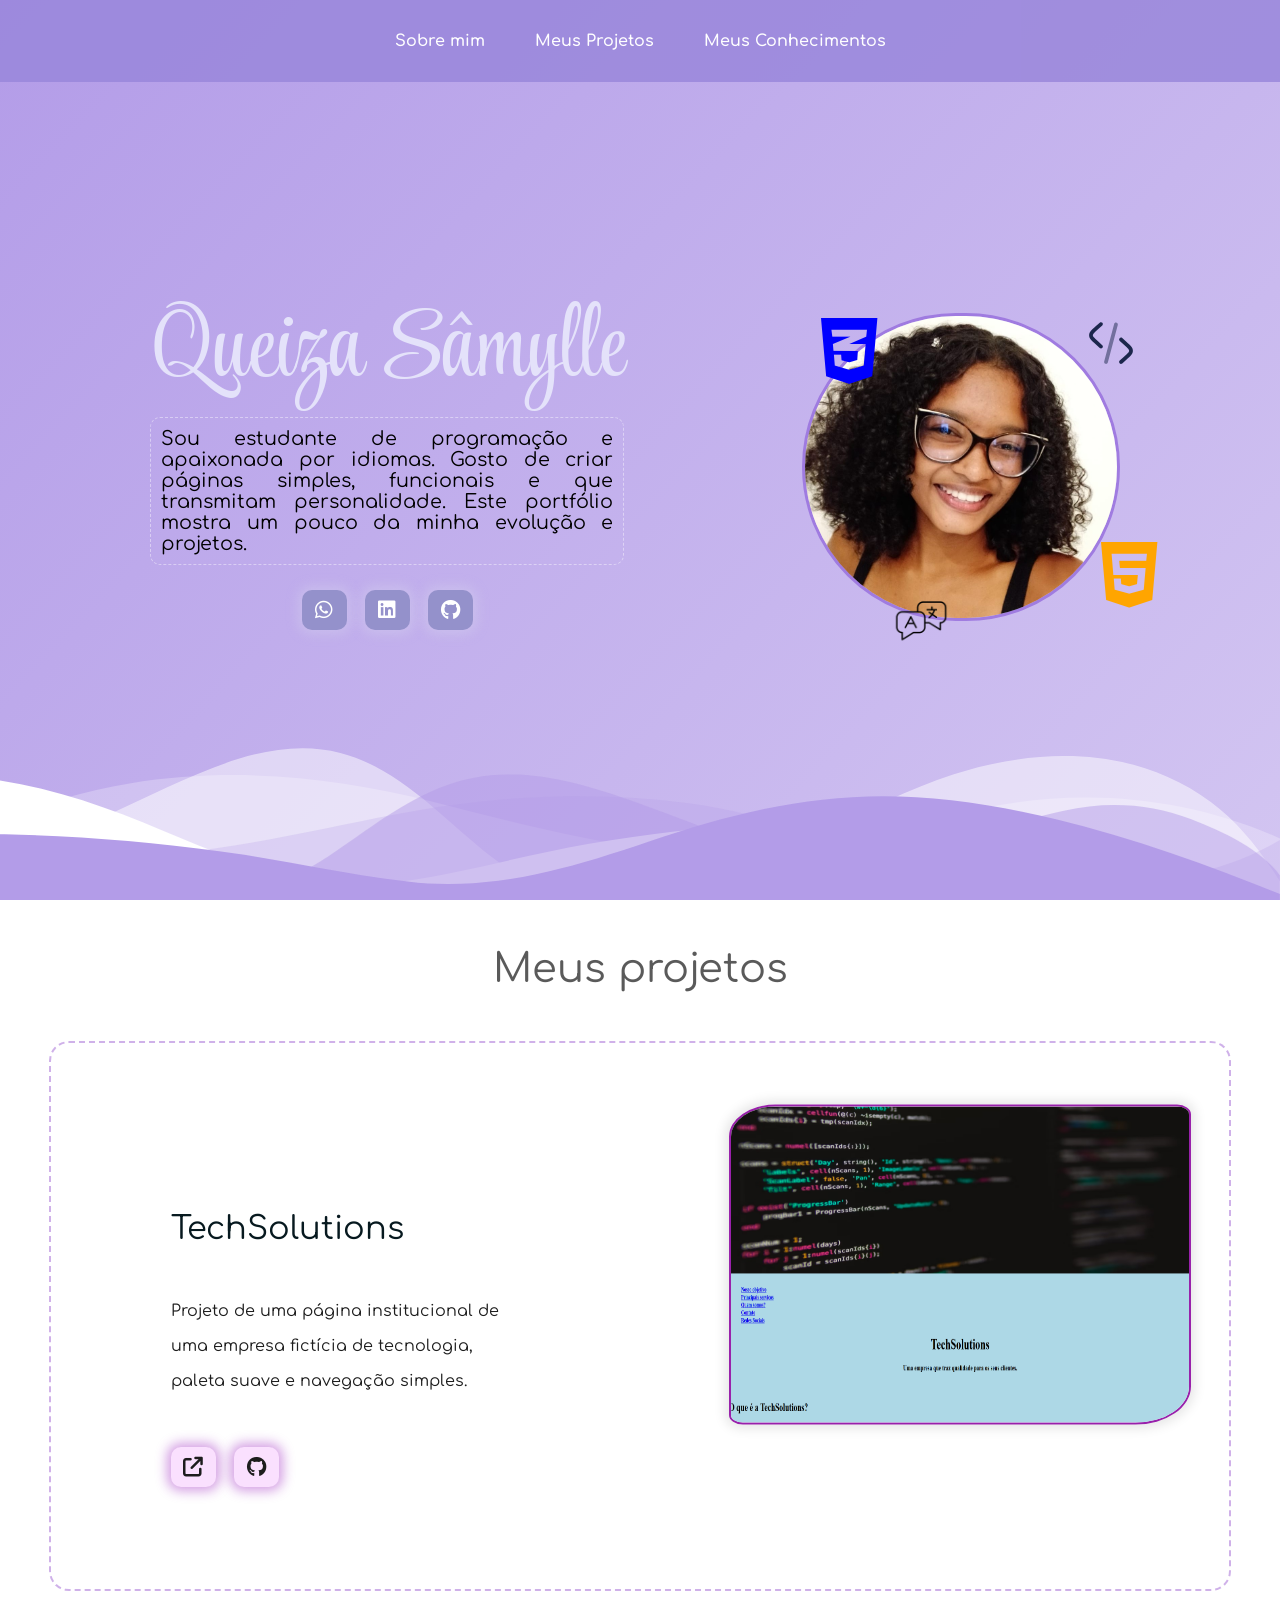
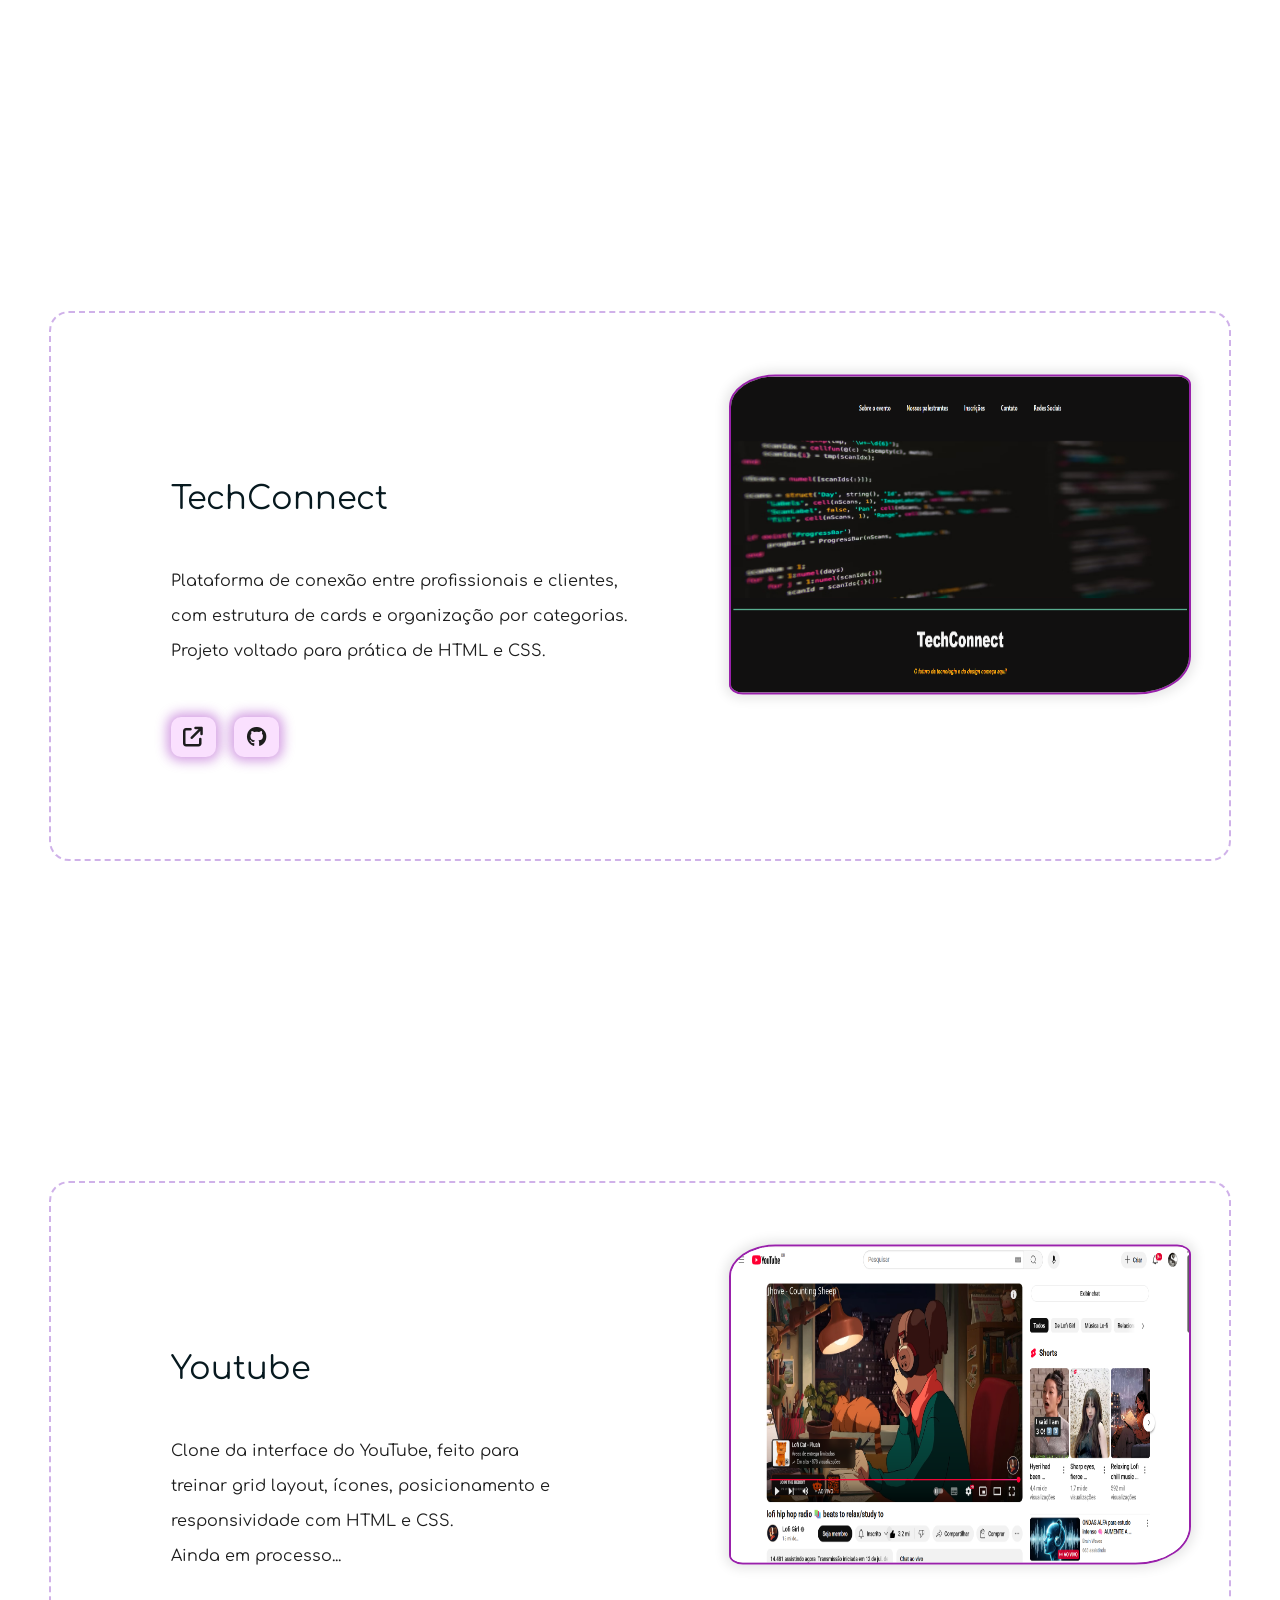
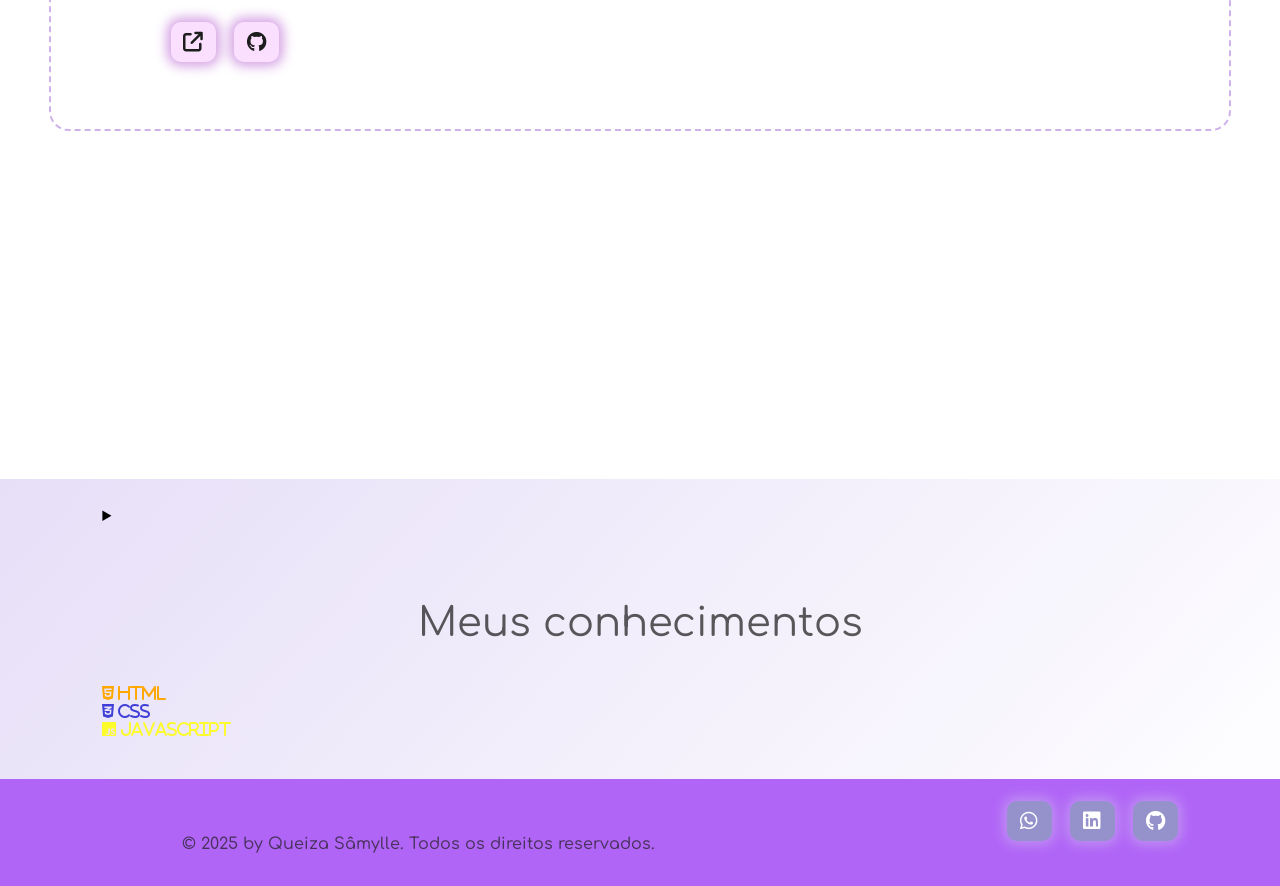
==== commit 7488d0c0: "home-footer" ====
--- a/Meu-Portfolio-main/index.html
+++ b/Meu-Portfolio-main/index.html
@@ -167,29 +167,17 @@
                         <h2 class="section-title">
                             Meus conhecimentos
                         </h2>
+
                         <div class="carousel-slide" id="html-color">
                             <i class="fa-brands fa-html5" > HTML</i>
-                            <p>Nível Iniciante</p>
                         </div>
 
                         <div class="carousel-slide" id="css-color">
                             <i class="fa-brands fa-css3-alt"  > CSS</i>
-                            <p>Nível Iniciante</p>
                         </div>
 
                         <div class="carousel-slide" id="js-color">
                             <i class="fa-brands fa-js" > JAVASCRIPT</i>
-                            <p>Nível Iniciante</p>
-
-                        </div>
-
-                        <div class="nav-buttons">
-                            <button id="btn-prev">
-                                <i class="fa-solid fa-arrow-left"></i>
-                            </button>
-                            <button id="btn-next">
-                                <i class="fa-solid fa-arrow-right"></i>
-                            </button>
                         </div>
 
                     </div>
@@ -198,13 +186,20 @@
                 
             </details>
 
+            
         </section>
-
+        
     </main>
-
+    
     <footer>
-        <img src="wave (1).svg" alt="">
         <div id="footer-items">
+            <div class="custom-shape-divider-bottom-1773374067">
+                <svg data-name="Layer 1" xmlns="http://www.w3.org/2000/svg" viewBox="0 0 1200 120" preserveAspectRatio="none">
+                    <path d="M0,0V46.29c47.79,22.2,103.59,32.17,158,28,70.36-5.37,136.33-33.31,206.8-37.5C438.64,32.43,512.34,53.67,583,72.05c69.27,18,138.3,24.88,209.4,13.08,36.15-6,69.85-17.84,104.45-29.34C989.49,25,1113-14.29,1200,52.47V0Z" opacity=".25" class="shape-fill"></path>
+                    <path d="M0,0V15.81C13,36.92,27.64,56.86,47.69,72.05,99.41,111.27,165,111,224.58,91.58c31.15-10.15,60.09-26.07,89.67-39.8,40.92-19,84.73-46,130.83-49.67,36.26-2.85,70.9,9.42,98.6,31.56,31.77,25.39,62.32,62,103.63,73,40.44,10.79,81.35-6.69,119.13-24.28s75.16-39,116.92-43.05c59.73-5.85,113.28,22.88,168.9,38.84,30.2,8.66,59,6.17,87.09-7.5,22.43-10.89,48-26.93,60.65-49.24V0Z" opacity=".5" class="shape-fill"></path>
+                    <path d="M0,0V5.63C149.93,59,314.09,71.32,475.83,42.57c43-7.64,84.23-20.12,127.61-26.46,59-8.63,112.48,12.24,165.56,35.4C827.93,77.22,886,95.24,951.2,90c86.53-7,172.46-45.71,248.8-84.81V0Z" class="shape-fill"></path>
+                </svg>
+            </div>
             <span id="copyright">
                 &copy; 2025 by Queiza Sâmylle. Todos os direitos reservados.
             </span>     
--- a/Meu-Portfolio-main/home.css
+++ b/Meu-Portfolio-main/home.css
@@ -57,11 +57,11 @@
 
 .img_perfil {
     height: 40%;
-    width: 60%;
+    width: 70%;
     border: 3px solid #9971dfd9;
     border-radius: 200px;
     margin-left: 220px;
-    margin-bottom: 40px;
+    margin-bottom: 30px;
 }
 
 #svg_icons {
@@ -82,30 +82,31 @@
     /*box-shadow: 0 8px 20px rgba(0, 0, 0, 0.12);*/
 }
 
+
 #svg_icons {
     display: flex;
     align-items: center;
     justify-content: center;
-    font-size: 4rem;
+    font-size: 4.7rem;
 }
 
 .icon-code {
     top: 0px;
-    left: 200px;
+    left: 260px;
     animation-delay: 0s;
 }
 
 .icon-html {
     color: orange;
     right: 0;
-    top: 145px;
+    top: 225px;
     animation-delay: 0.35s;
 }
 
 .icon-css {
     color: blue;
     top: 1px;
-    left: 20px;
+    left: 0px;
     animation-delay: 0.5s;
 }
 
--- a/Meu-Portfolio-main/projetos.css
+++ b/Meu-Portfolio-main/projetos.css
@@ -16,6 +16,7 @@
     align-items: center;
     gap: 0;
     margin-top: 10px;
+    
 }
 
 .projeto-item {
@@ -24,11 +25,13 @@
     align-items: left;
     justify-content: left;
     gap: 0px;
-    /*border-radius: 20px;*/
-    height: 600px;
-    width: 100%;
-    padding: 10px;
+    height: 550px;
+    width: 110%;
+    padding: 40px;
     background-color:#ffffffeb;
+    border: 2px dashed #924ccc6f;
+    border-radius: 20px;
+    
     /*box-shadow-top: 0px 0px 12px 4px rgba(0,0,0,0.1);
     bottom: 0;
     /*position: relative;
--- a/Meu-Portfolio-main/knowledges.css
+++ b/Meu-Portfolio-main/knowledges.css
@@ -9,34 +9,6 @@
     top: 0;
     padding-top: 60px;
     color: #1d1d1dba;
-}
-
-.carousel-slide {
-    display: none;
-    text-align: center;
-    background-color: #7367f788;
-    width: 35%;
-    border: 1px solid #ffffff25;
-    border-radius: 8px 8px 8px 8px;
-    padding: 6% 10px;
-    margin-left: 32.3%;
-    font-size: 20px;
-    line-height: 50px;
-    box-shadow: 0px 0px 12px 4px rgba(94, 93, 93, 0.122);
-    
-}
-
-.carousel-slide i {
-    font-size: 30px;
-}
-
-.carousel-slide p {
-    color: #f0eaea;
-    text-align: center;
-}
-
-.carousel-slide.active {
-    display: block;
 }
 
 #html-color {
@@ -51,39 +23,10 @@
     color: rgba(255, 255, 0, 0.822);
 }
 
-.nav-buttons {
-    display: flex;
-    justify-content: center;
-    gap: 20px;
-    margin-top: 20px;
-}
-
-.nav-buttons button {
-    background-color: transparent;
-    border: 1px solid #ff4b4b;
-    color: #ffff;
-    padding: 10px 15px;
-    border-radius: 5px;
-    cursor: pointer;
-    font-size: 18px;
-}
-
-.nav.buttons button:hover {
-    background-color:#6d6d67;
-    color: rgb(22, 22, 22);
-}
 
 @media screen and (max-width: 825px) {
     .section-title {
         font-size: 1.9rem;
     }
 
-    .carousel-slide {
-        width: 65%;
-        margin-left: 18%;
-    }
-
-    .carousel-slide i {
-        font-size: 28px;
-    }
 }
--- a/Meu-Portfolio-main/footer.css
+++ b/Meu-Portfolio-main/footer.css
@@ -1,5 +1,27 @@
 footer {
-    background-color: #b168f5;
+    background-color: #b165f7;
+}
+
+.custom-shape-divider-bottom-1773374067 {
+    position: absolute;
+    bottom: 0;
+    left: 0;
+    width: 100%;
+    overflow: hidden;
+    line-height: 0;
+    transform: rotate(180deg);
+}
+
+.custom-shape-divider-bottom-1773374067 svg {
+    position: relative;
+    display: block;
+    width: calc(137% + 1.3px);
+    height: 137px;
+    transform: rotateY(180deg);
+}
+
+.custom-shape-divider-bottom-1773374067 .shape-fill {
+    fill: #B39CE8;
 }
 
 #footer-items {
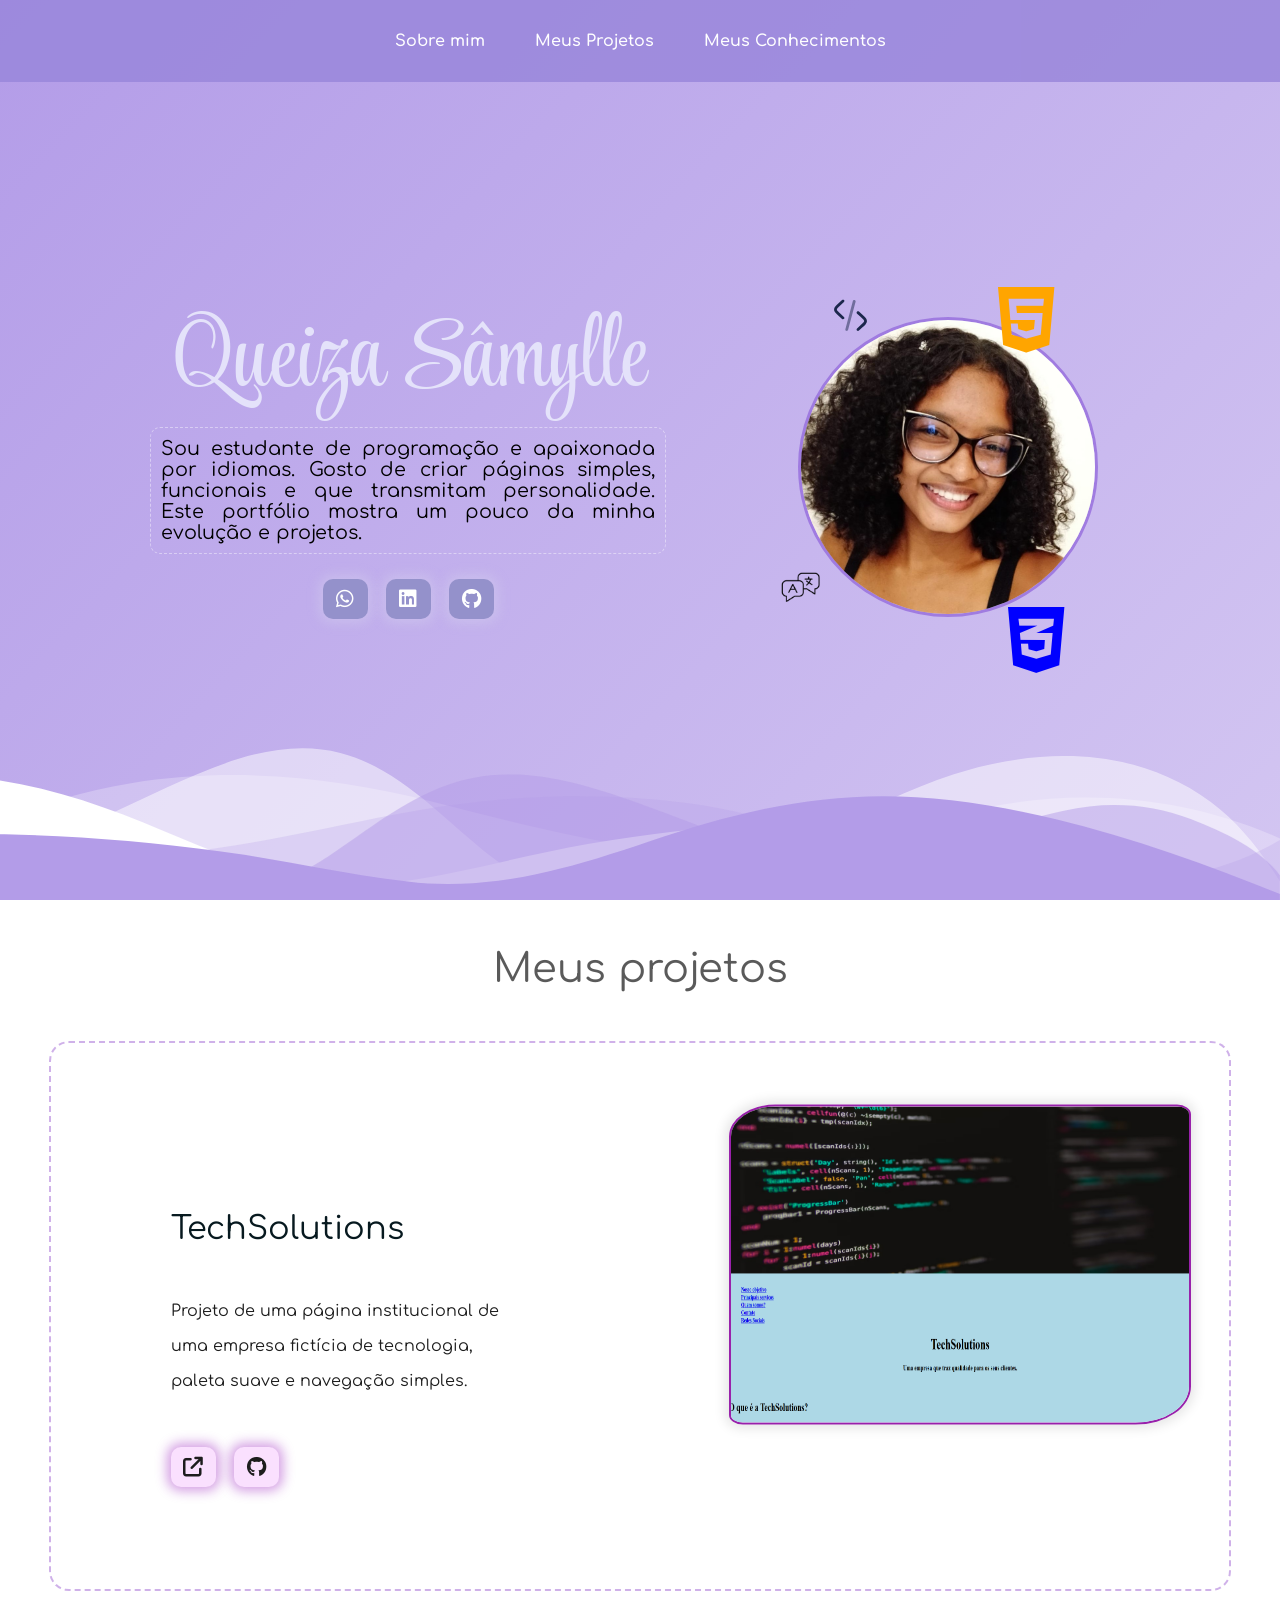
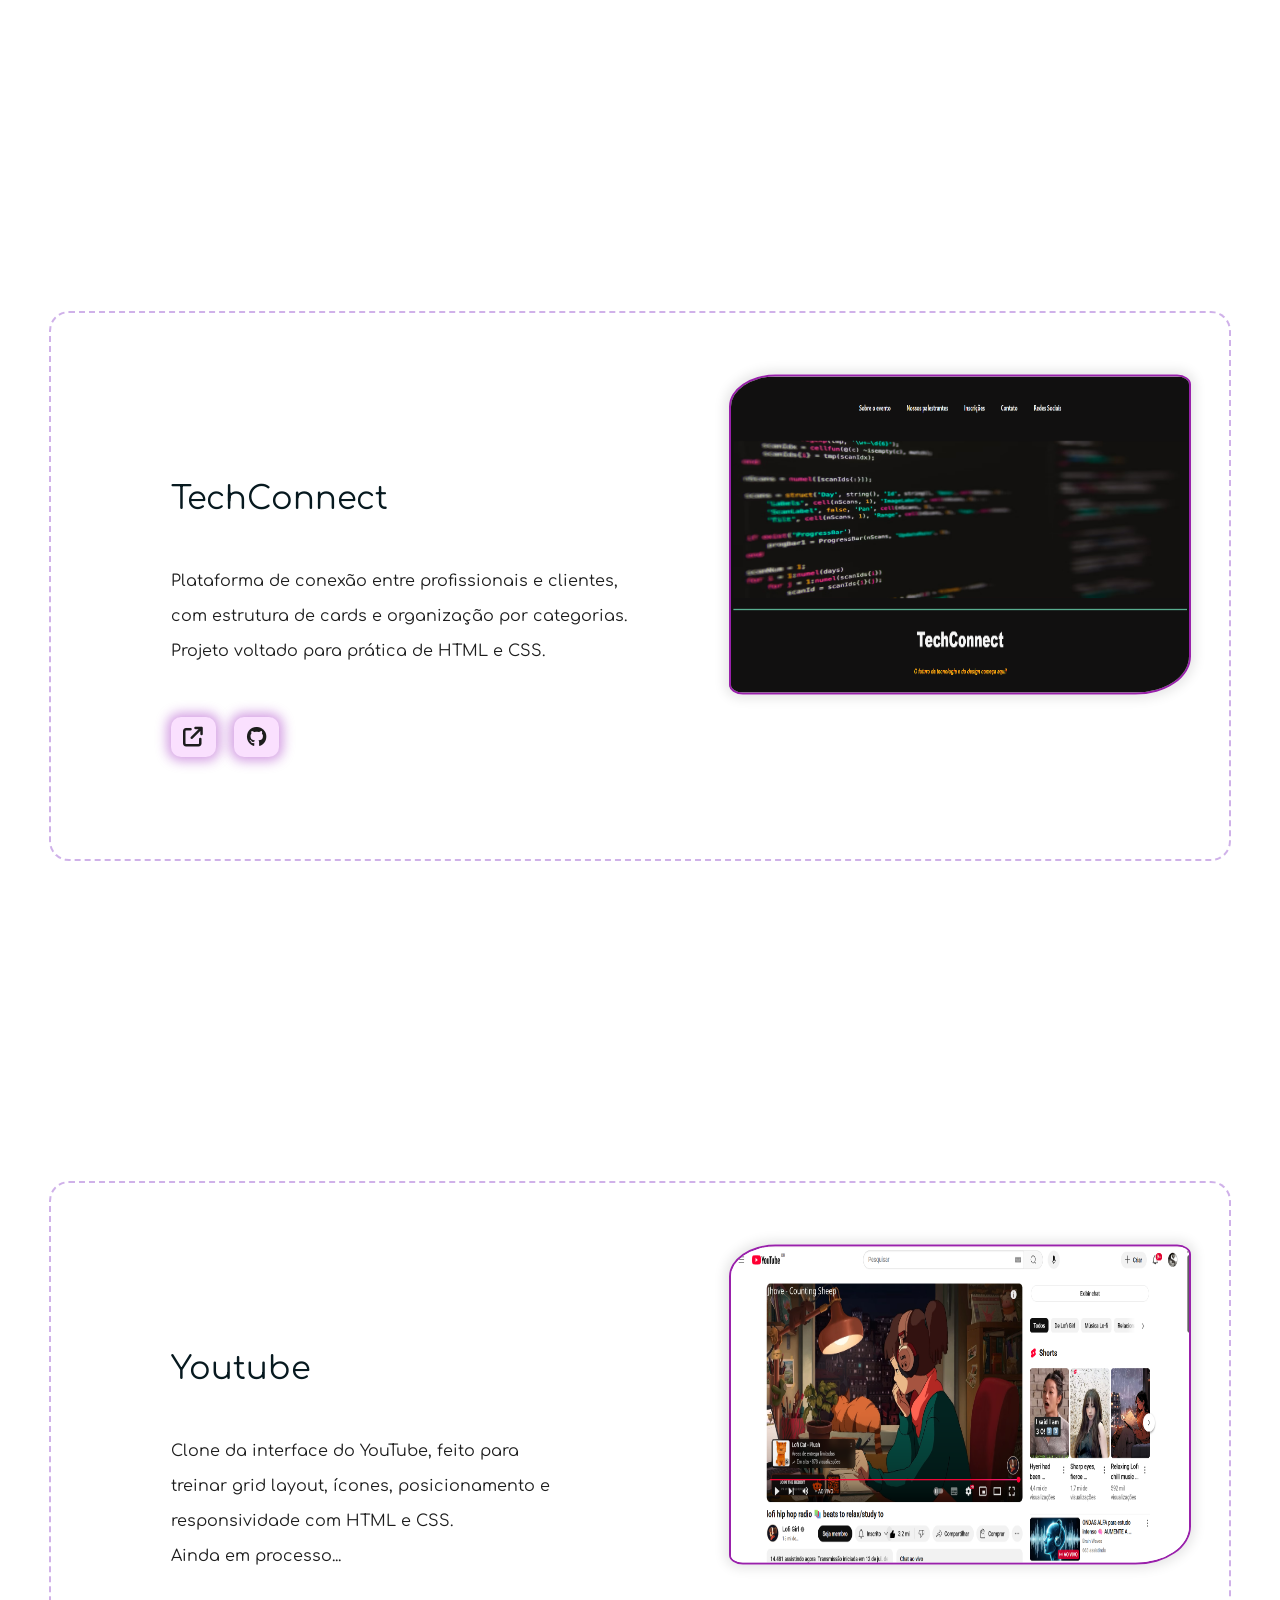
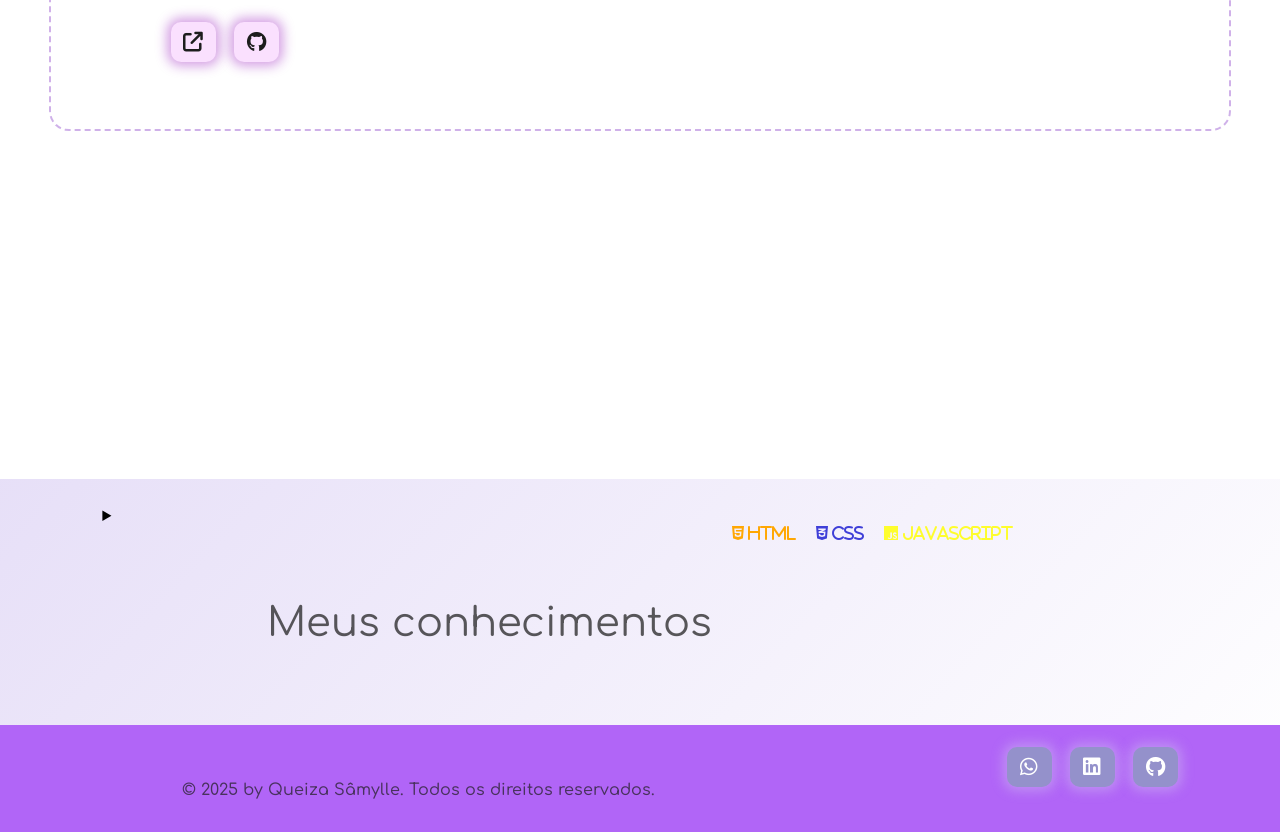
==== commit a4f3eae8: "banner-home" ====
--- a/Meu-Portfolio-main/index.html
+++ b/Meu-Portfolio-main/index.html
@@ -68,8 +68,9 @@
         
         
         <div id="perfil">
-            <img src="fotomenor.jpg" class="img_perfil" alt="">
-
+            <div class="perfil-wrapper">
+                <img src="fotomenor.jpg" class="img_perfil" alt="">
+            </div>
             <div id="svg_icons" aria-hidden="true">
                 <img src="code-2-svgrepo-com.svg" alt="" class="flutuando icon icon-code">
                 <i alt="" class="fa-brands fa-html5 flutuando icon icon-html"></i>
--- a/Meu-Portfolio-main/home.css
+++ b/Meu-Portfolio-main/home.css
@@ -7,10 +7,13 @@
     align-items: center;
     justify-content: center;
     padding-bottom: 50px;
+    gap: clamp(24px, 4vw, 64px);
 }
 
 #banner{
-    width: min(50%,600px);
+    flex: 1;
+    width: 100%;
+    max-width: 620px;
     display: flex;
     flex-direction: column;
     gap: 30px;
@@ -22,7 +25,7 @@
 #banner .title{
     font-size: 4rem;
     color: black;
-    text-align: justify;
+    text-align: left;
     
 }
 
@@ -38,29 +41,38 @@
 
 #banner .description{
     font-size: 1.2rem;
-    text-align: justify;
+    text-align: left;
     border: 1px dashed #ffffff6b;
     border-radius: 10px;
     padding: 10px;
 }
 
 #perfil{
+    flex: 1;
     display: flex;
     align-items: center;
     justify-content: center;
     position: relative;
     width: 100%;
+    max-width: 460px;
     z-index: 2;
-    margin-right: 100px;
-
+}
+
+.perfil-wrapper {
+    position: relative;
+    width: 300px;
+    height: 300px;
+    display: flex;
+    align-items: center;
+    justify-content: center;
 }
 
 .img_perfil {
-    height: 40%;
-    width: 70%;
+    height: 300px;
+    width: 300px;
     border: 3px solid #9971dfd9;
-    border-radius: 200px;
-    margin-left: 220px;
+    border-radius: 50%;
+    object-fit: cover;
     margin-bottom: 30px;
 }
 
@@ -71,13 +83,14 @@
     transform: translate(-50%, -50%);
     width: 360px;
     height: 360px;
-    pointer-events: none
+    inset: 0;
+    pointer-events: none;
 }
 
 #svg_icons .icon {
     position: absolute;
-    width: 80px;
-    height: 80px;
+    width: 65px;
+    height: 65px;
     padding: 10px;
     /*box-shadow: 0 8px 20px rgba(0, 0, 0, 0.12);*/
 }
@@ -91,28 +104,28 @@
 }
 
 .icon-code {
-    top: 0px;
-    left: 260px;
+    top: 130px;
+    left: 280px;
     animation-delay: 0s;
 }
 
 .icon-html {
     color: orange;
-    right: 0;
-    top: 225px;
+    left: 450px;
+    top: 120px;
     animation-delay: 0.35s;
 }
 
 .icon-css {
     color: blue;
-    top: 1px;
-    left: 0px;
+    top: 440px;
+    left: 460px;
     animation-delay: 0.5s;
 }
 
 .icon-language {
-    bottom: 5px;
-    left: 70px;
+    top: 400px;
+    left: 230px;
     animation-delay: 0.7s;
 }
 
@@ -173,6 +186,9 @@
         margin-bottom: 10px;
     }
 
+     #banner .description {
+        text-align: justify;
+    }
 }
 
 
@@ -197,6 +213,11 @@
         z-index: 2;
     }
     
+.perfil-wrapper {
+        width: 250px;
+        height: 250px;
+    }
+
     #perfil img {
         width: 190px;
         height: 206px;
@@ -238,6 +259,13 @@
         top: 100px;
     }
 
+    .icon-css {
+        color: blue;
+        top: 1px;
+        left: 0px;
+        animation-delay: 0.5s;
+    }
+
     .icon-language {
         left: 65px;
         bottom: 12px;
@@ -252,7 +280,6 @@
         padding-right: 20px;
         margin-top: 0;
         gap: 25px;
-        margin-left: 0;
     }
 
     #banner .title {
@@ -264,6 +291,6 @@
     #banner .description {
         font-size: 0.9rem;
         text-align: justify;
-        margin: 0px 30px;
+        margin: 0px;
     }
 }
--- a/Meu-Portfolio-main/knowledges.css
+++ b/Meu-Portfolio-main/knowledges.css
@@ -9,6 +9,15 @@
     top: 0;
     padding-top: 60px;
     color: #1d1d1dba;
+}
+
+#knowledges-content {
+    display: flex;
+    flex-wrap: wrap;
+    justify-content: center;
+    flex-direction: row;
+    gap: 20px;
+    
 }
 
 #html-color {
--- a/Meu-Portfolio-main/footer.css
+++ b/Meu-Portfolio-main/footer.css
@@ -1,3 +1,10 @@
+footer > img {
+    display: block;
+    width: 100%;
+    margin-bottom: -1px;
+}
+
+
 footer {
     background-color: #b165f7;
 }
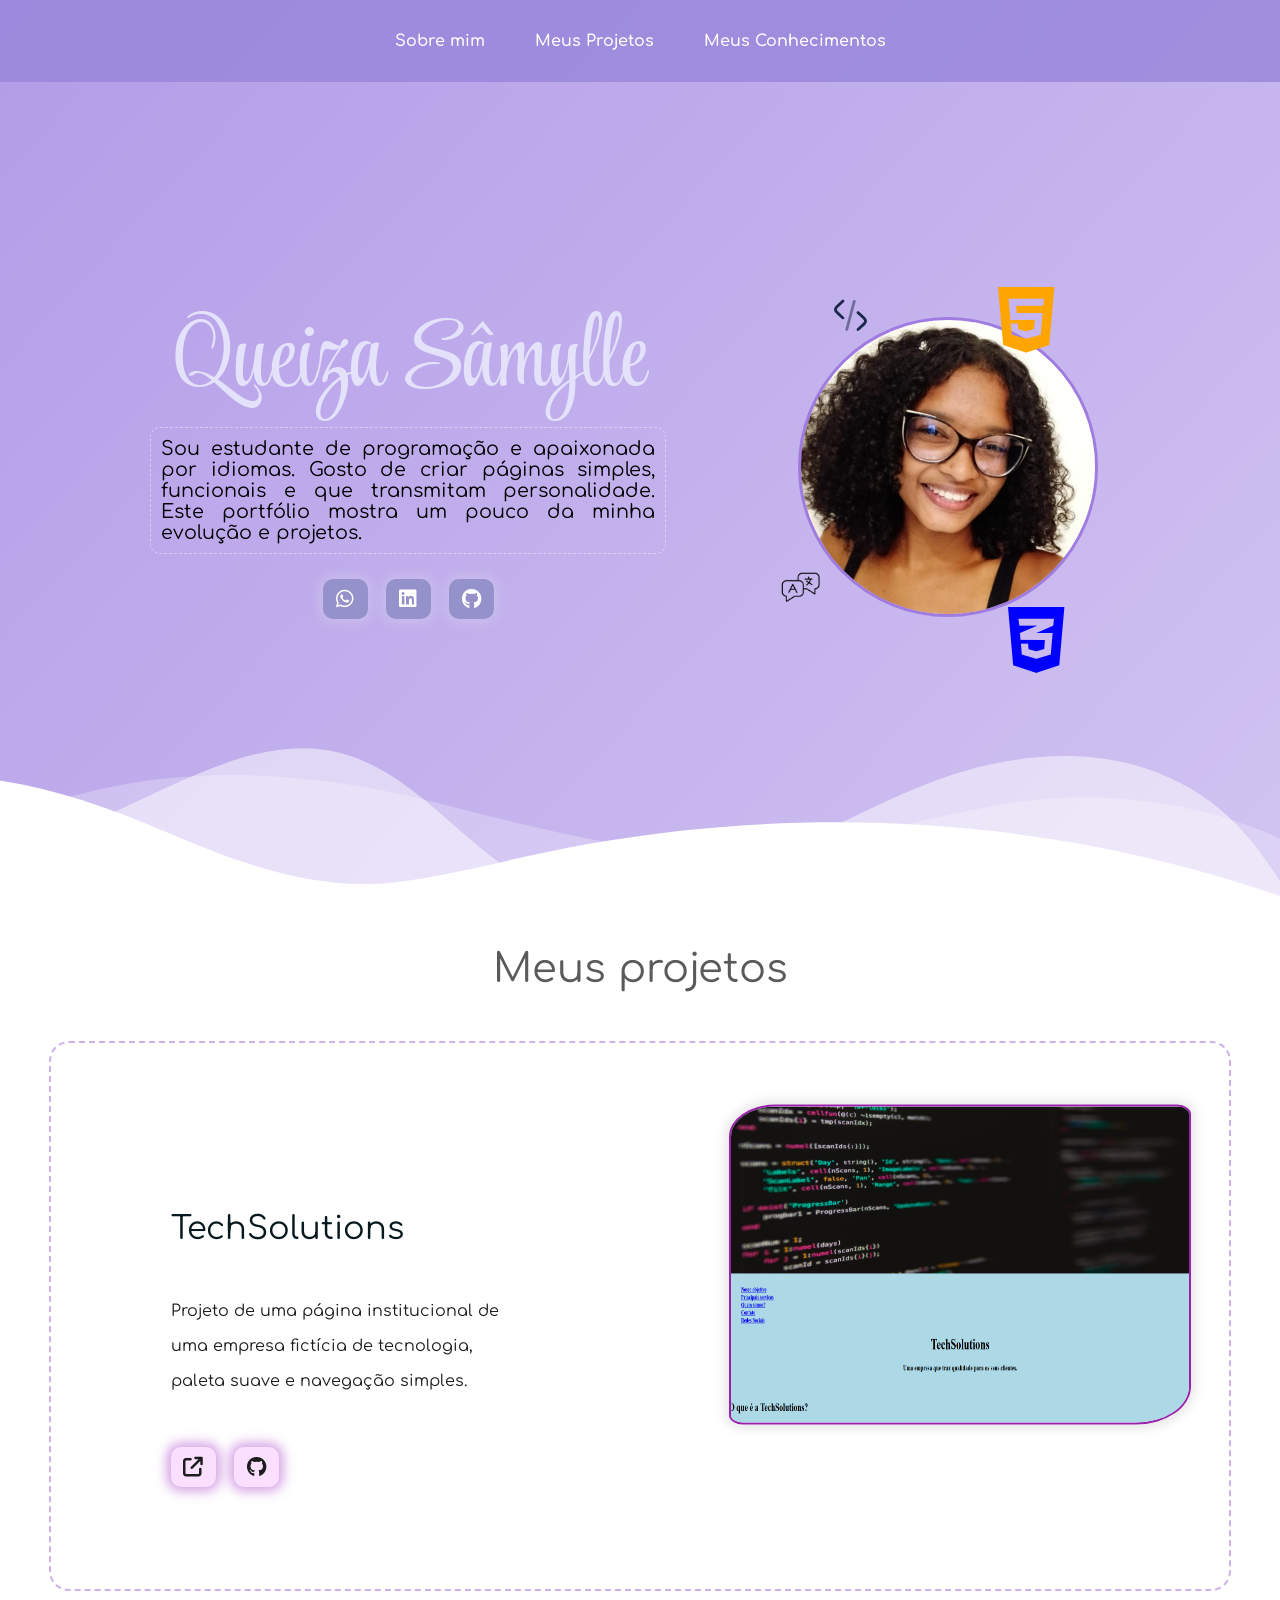
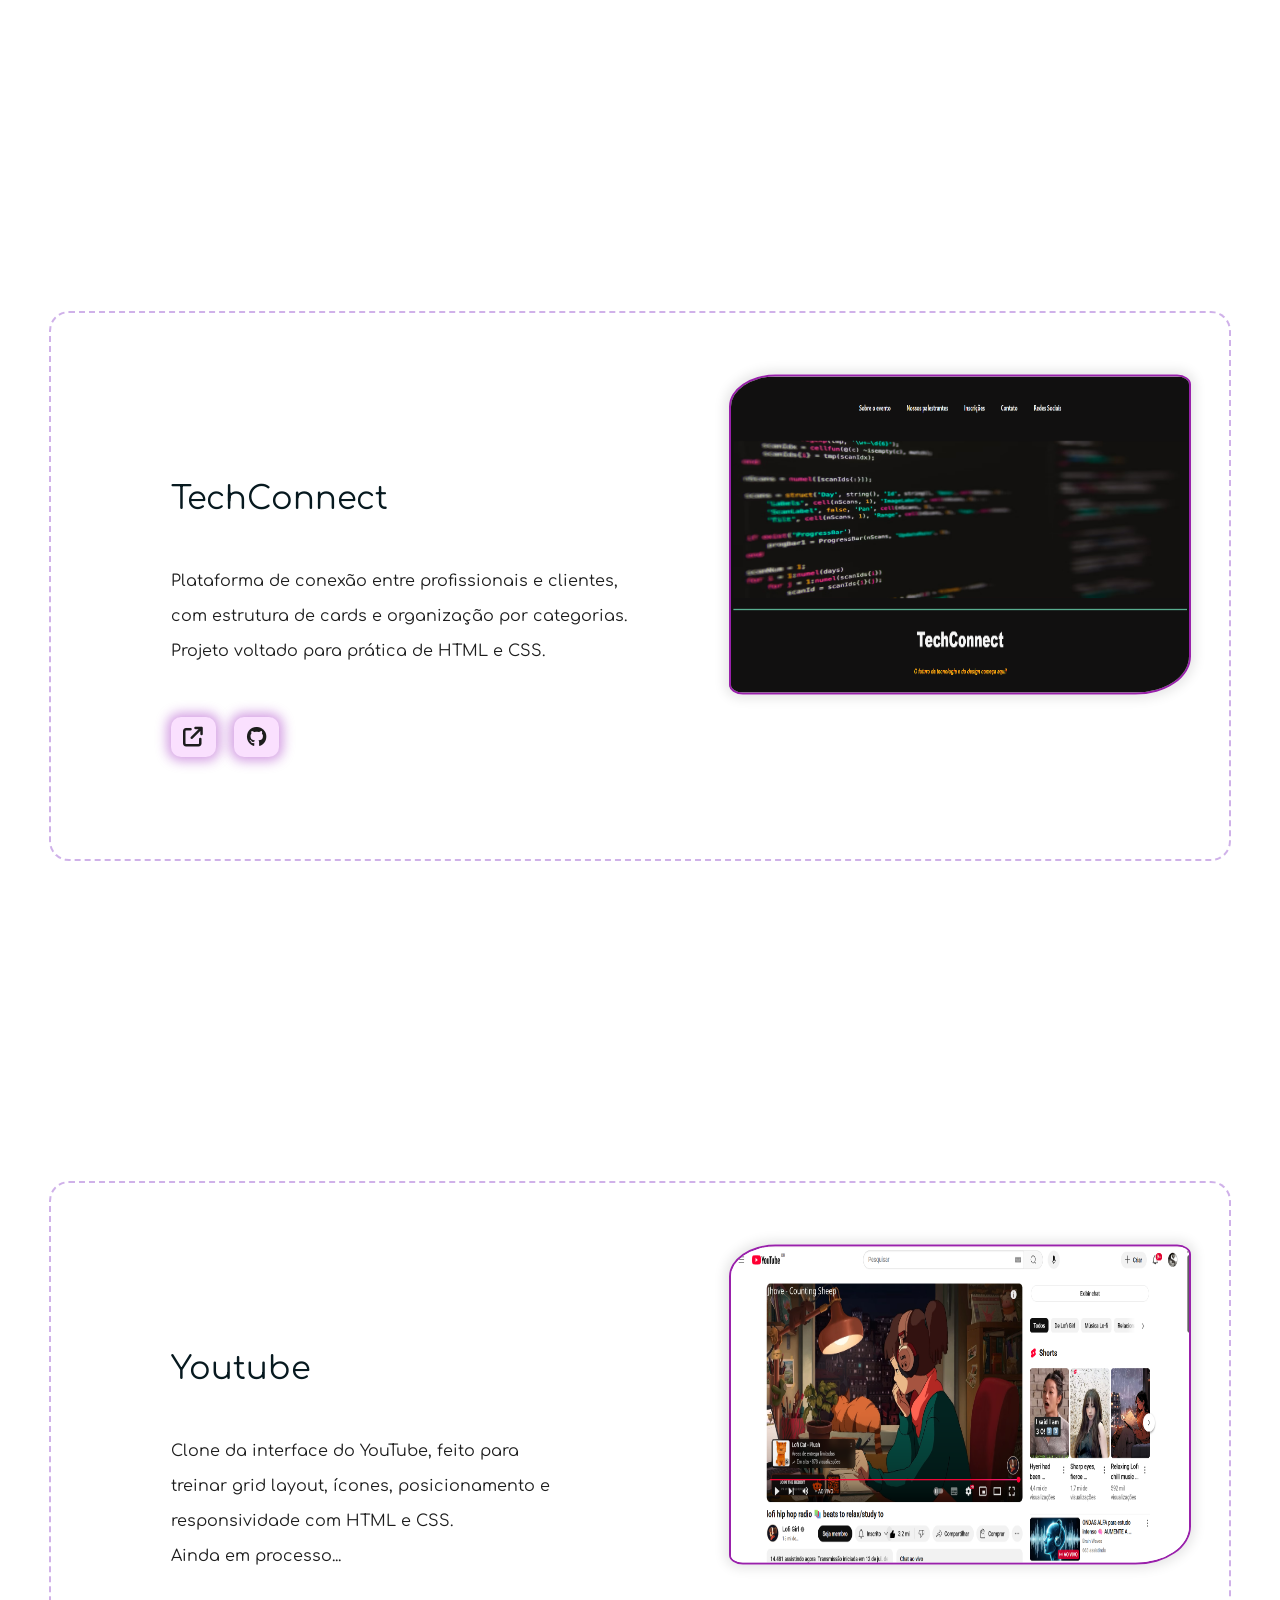
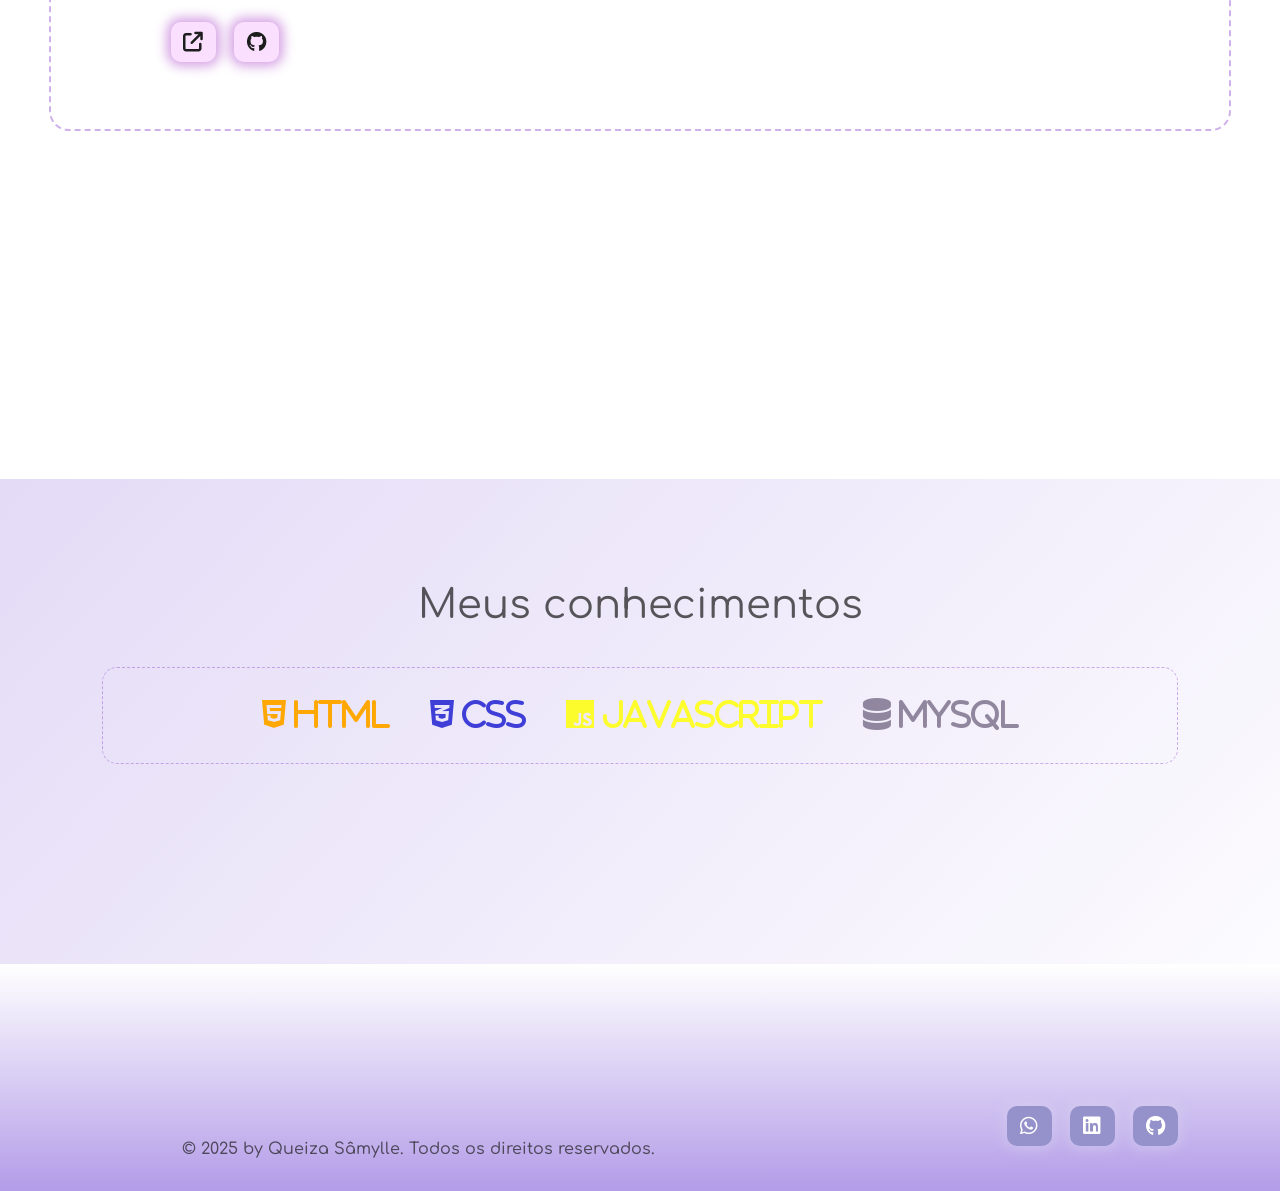
==== commit c85e7008: "finish-end-acabou-chega" ====
--- a/Meu-Portfolio-main/index.html
+++ b/Meu-Portfolio-main/index.html
@@ -160,14 +160,11 @@
 
         <section class="knowledges" id="knowledges">
 
-            <details id="">
-
-                <summary>
-
+
+                    <h2 class="section-title">
+                        Meus conhecimentos
+                    </h2>
                     <div id="knowledges-content">
-                        <h2 class="section-title">
-                            Meus conhecimentos
-                        </h2>
 
                         <div class="carousel-slide" id="html-color">
                             <i class="fa-brands fa-html5" > HTML</i>
@@ -181,26 +178,25 @@
                             <i class="fa-brands fa-js" > JAVASCRIPT</i>
                         </div>
 
+                        <div class="carousel-slide" id="db-color">
+                            <i class="fa-solid fa-database" > MYSQL</i>
+                        </div>
+
                     </div>
-
-                </summary>
-                
-            </details>
-
-            
+            
+                    <!-- <div class="custom-shape-divider-bottom-1773374067">
+                        <svg data-name="Layer 1" xmlns="http://www.w3.org/2000/svg" viewBox="0 0 1200 120" preserveAspectRatio="none">
+                            <path d="M0,0V46.29c47.79,22.2,103.59,32.17,158,28,70.36-5.37,136.33-33.31,206.8-37.5C438.64,32.43,512.34,53.67,583,72.05c69.27,18,138.3,24.88,209.4,13.08,36.15-6,69.85-17.84,104.45-29.34C989.49,25,1113-14.29,1200,52.47V0Z" opacity=".25" class="shape-fill"></path>
+                            <path d="M0,0V15.81C13,36.92,27.64,56.86,47.69,72.05,99.41,111.27,165,111,224.58,91.58c31.15-10.15,60.09-26.07,89.67-39.8,40.92-19,84.73-46,130.83-49.67,36.26-2.85,70.9,9.42,98.6,31.56,31.77,25.39,62.32,62,103.63,73,40.44,10.79,81.35-6.69,119.13-24.28s75.16-39,116.92-43.05c59.73-5.85,113.28,22.88,168.9,38.84,30.2,8.66,59,6.17,87.09-7.5,22.43-10.89,48-26.93,60.65-49.24V0Z" opacity=".5" class="shape-fill"></path>
+                            <path d="M0,0V5.63C149.93,59,314.09,71.32,475.83,42.57c43-7.64,84.23-20.12,127.61-26.46,59-8.63,112.48,12.24,165.56,35.4C827.93,77.22,886,95.24,951.2,90c86.53-7,172.46-45.71,248.8-84.81V0Z" class="shape-fill"></path>
+                        </svg>
+                    </div> -->
         </section>
         
     </main>
     
     <footer>
         <div id="footer-items">
-            <div class="custom-shape-divider-bottom-1773374067">
-                <svg data-name="Layer 1" xmlns="http://www.w3.org/2000/svg" viewBox="0 0 1200 120" preserveAspectRatio="none">
-                    <path d="M0,0V46.29c47.79,22.2,103.59,32.17,158,28,70.36-5.37,136.33-33.31,206.8-37.5C438.64,32.43,512.34,53.67,583,72.05c69.27,18,138.3,24.88,209.4,13.08,36.15-6,69.85-17.84,104.45-29.34C989.49,25,1113-14.29,1200,52.47V0Z" opacity=".25" class="shape-fill"></path>
-                    <path d="M0,0V15.81C13,36.92,27.64,56.86,47.69,72.05,99.41,111.27,165,111,224.58,91.58c31.15-10.15,60.09-26.07,89.67-39.8,40.92-19,84.73-46,130.83-49.67,36.26-2.85,70.9,9.42,98.6,31.56,31.77,25.39,62.32,62,103.63,73,40.44,10.79,81.35-6.69,119.13-24.28s75.16-39,116.92-43.05c59.73-5.85,113.28,22.88,168.9,38.84,30.2,8.66,59,6.17,87.09-7.5,22.43-10.89,48-26.93,60.65-49.24V0Z" opacity=".5" class="shape-fill"></path>
-                    <path d="M0,0V5.63C149.93,59,314.09,71.32,475.83,42.57c43-7.64,84.23-20.12,127.61-26.46,59-8.63,112.48,12.24,165.56,35.4C827.93,77.22,886,95.24,951.2,90c86.53-7,172.46-45.71,248.8-84.81V0Z" class="shape-fill"></path>
-                </svg>
-            </div>
             <span id="copyright">
                 &copy; 2025 by Queiza Sâmylle. Todos os direitos reservados.
             </span>     
--- a/Meu-Portfolio-main/knowledges.css
+++ b/Meu-Portfolio-main/knowledges.css
@@ -16,8 +16,12 @@
     flex-wrap: wrap;
     justify-content: center;
     flex-direction: row;
-    gap: 20px;
-    
+    gap: 40px;
+    font-size: 2rem;
+    border: 1px dashed #924ccc6f;
+    border-radius: 15px;
+    padding: 30px;
+    margin-bottom: 10rem;
 }
 
 #html-color {
@@ -32,6 +36,10 @@
     color: rgba(255, 255, 0, 0.822);
 }
 
+#db-color {
+    color: rgba(123, 112, 138, 0.822);
+}
+
 
 @media screen and (max-width: 825px) {
     .section-title {
--- a/Meu-Portfolio-main/footer.css
+++ b/Meu-Portfolio-main/footer.css
@@ -1,22 +1,17 @@
-footer > img {
-    display: block;
-    width: 100%;
-    margin-bottom: -1px;
-}
 
 
 footer {
-    background-color: #b165f7;
-}
+background: linear-gradient(0deg, #b39ce8, #ffffff);}
 
-.custom-shape-divider-bottom-1773374067 {
+/* .custom-shape-divider-bottom-1773374067 {
     position: absolute;
-    bottom: 0;
+
     left: 0;
     width: 100%;
     overflow: hidden;
     line-height: 0;
     transform: rotate(180deg);
+    padding-top: 60px;
 }
 
 .custom-shape-divider-bottom-1773374067 svg {
@@ -29,12 +24,13 @@
 
 .custom-shape-divider-bottom-1773374067 .shape-fill {
     fill: #B39CE8;
-}
+} */
 
 #footer-items {
+    position: relative;   
     display: flex;
     justify-content: space-between;
-    padding: 0px 8% 24px 8%;
+    padding: 120px 8% 24px 8%;
     align-items: center;
 }
 
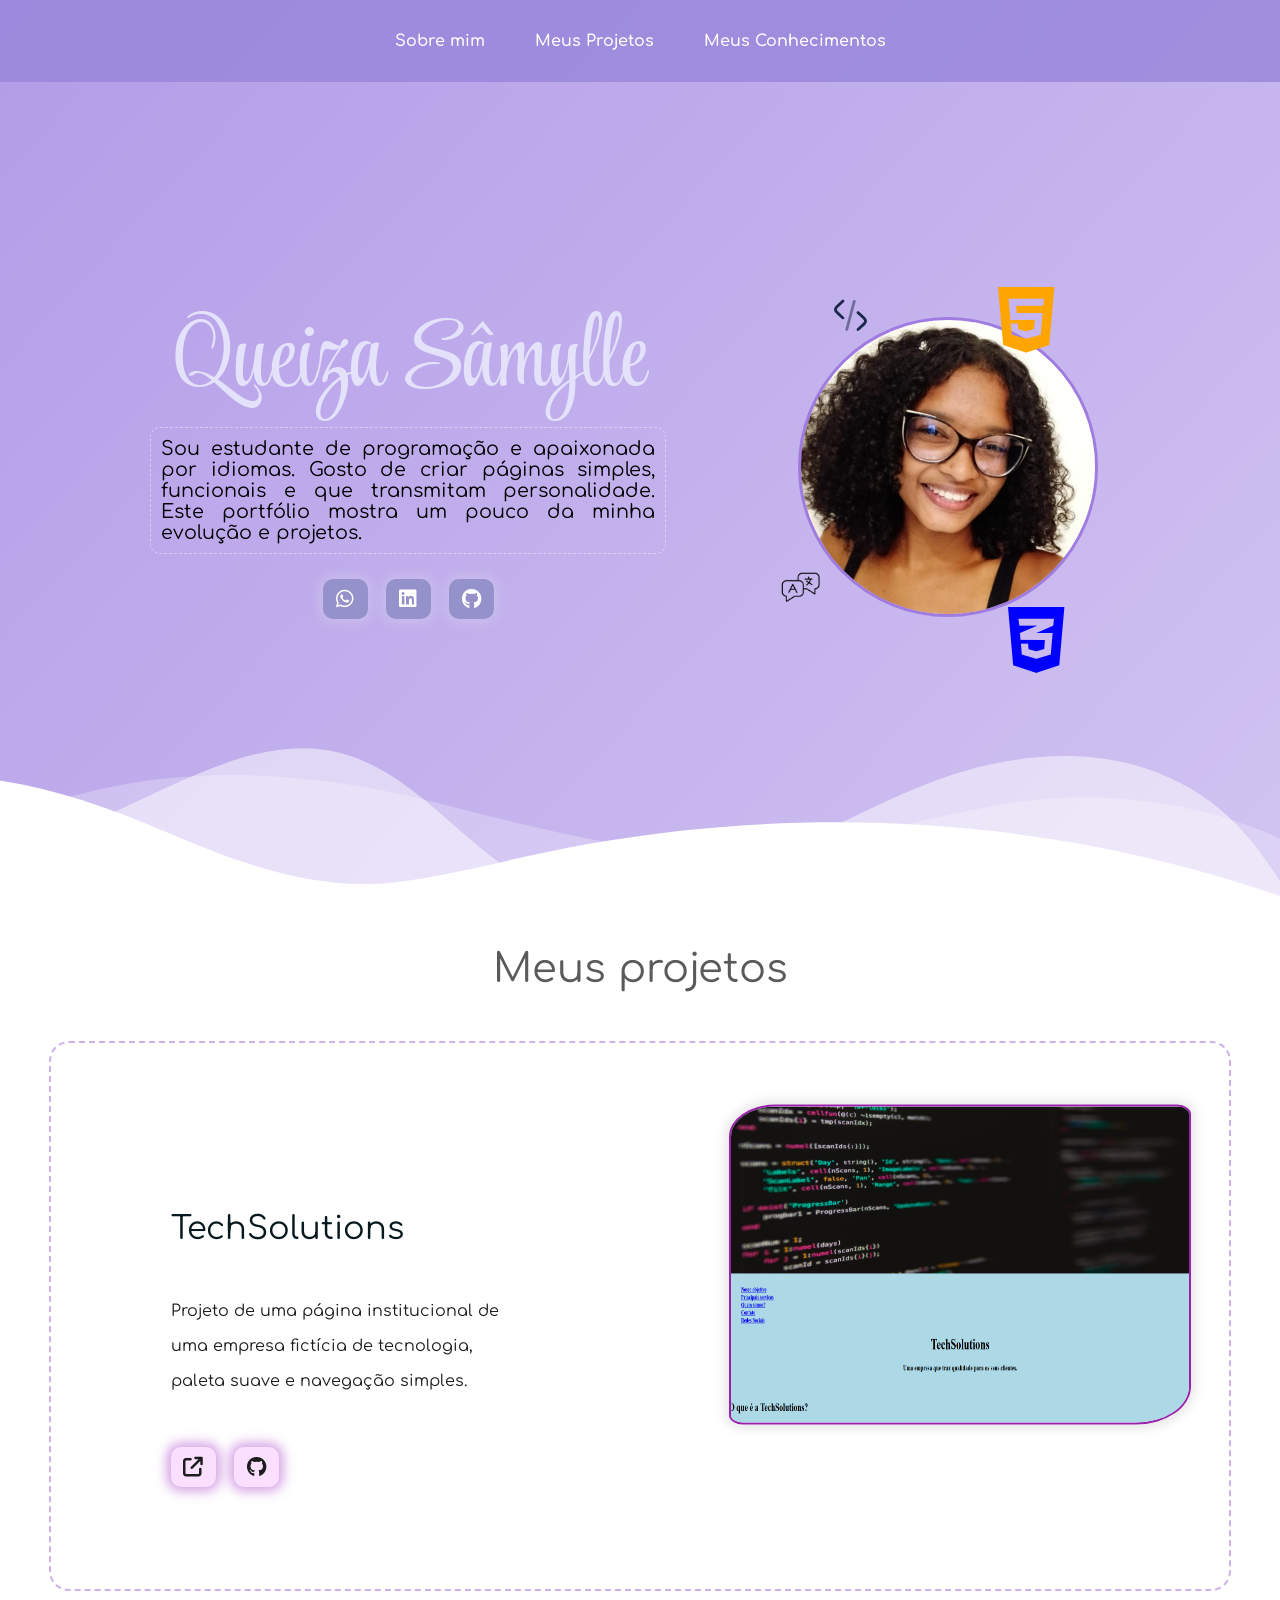
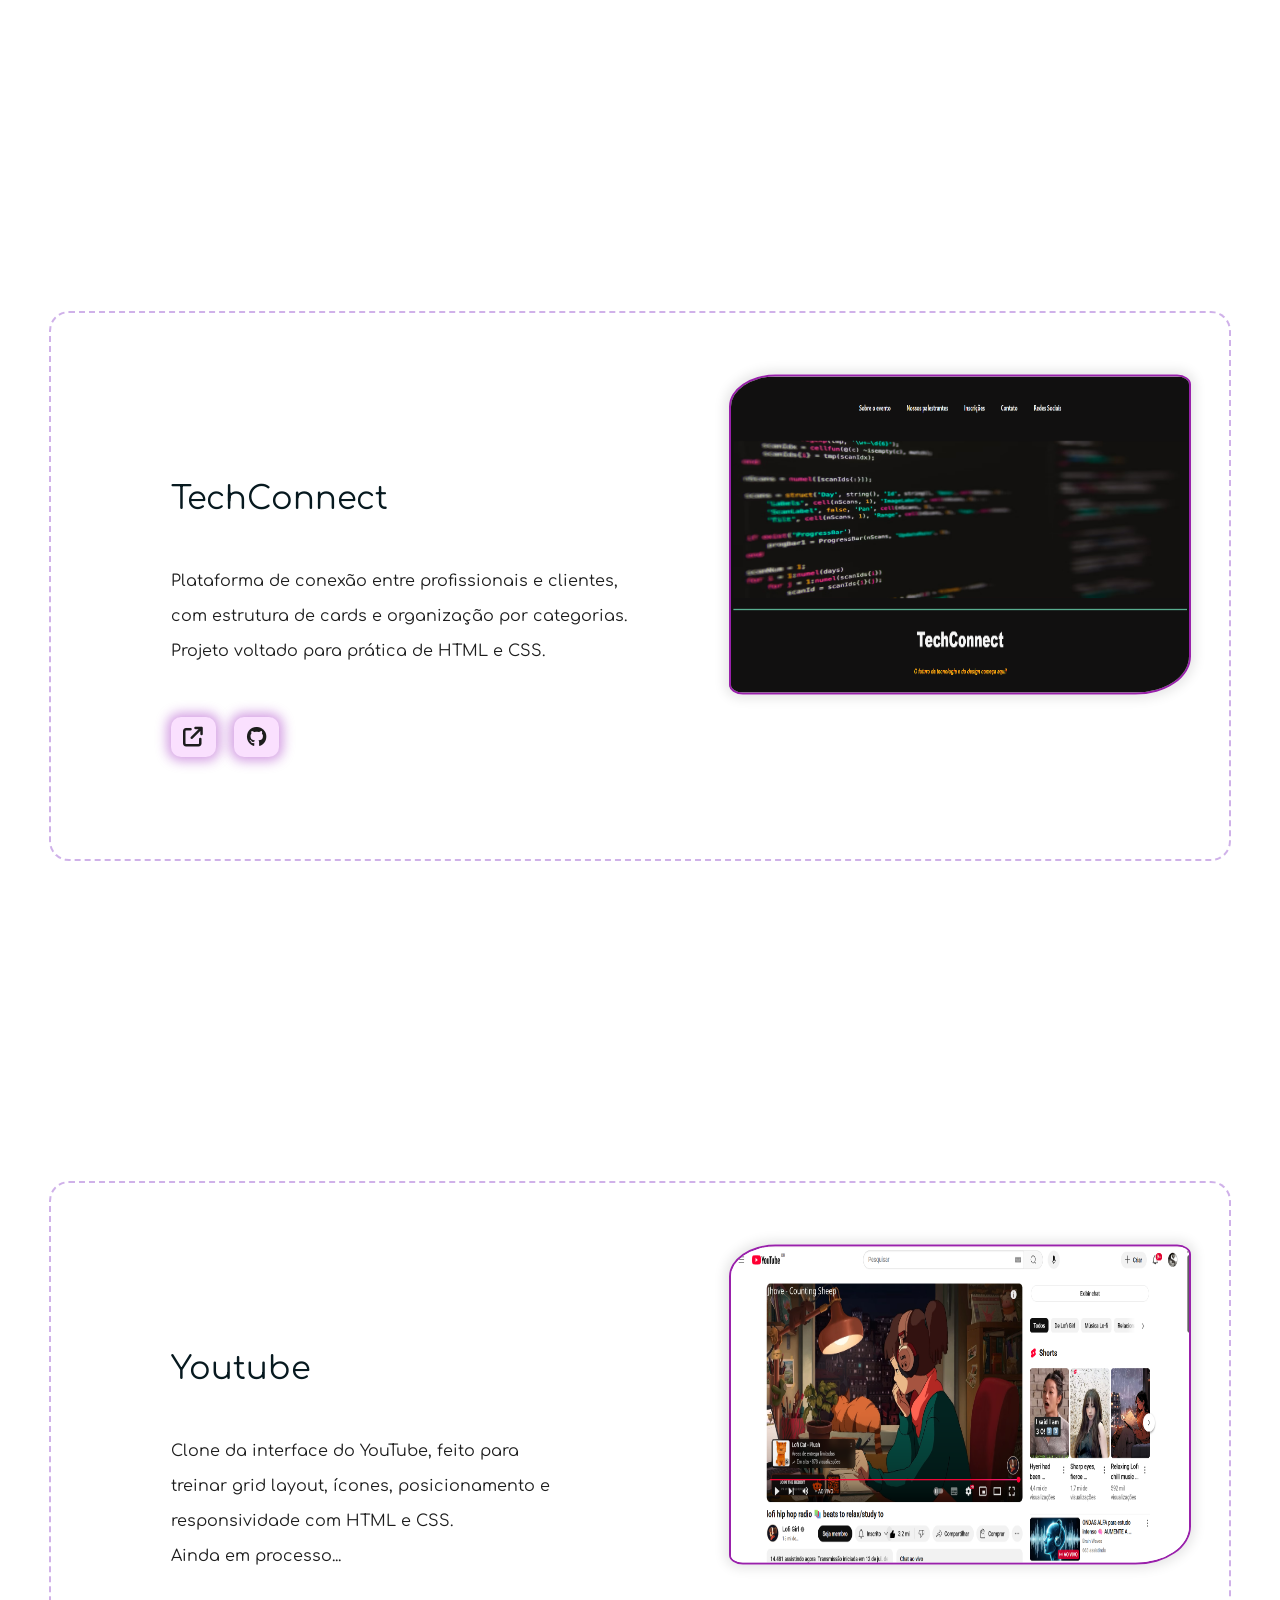
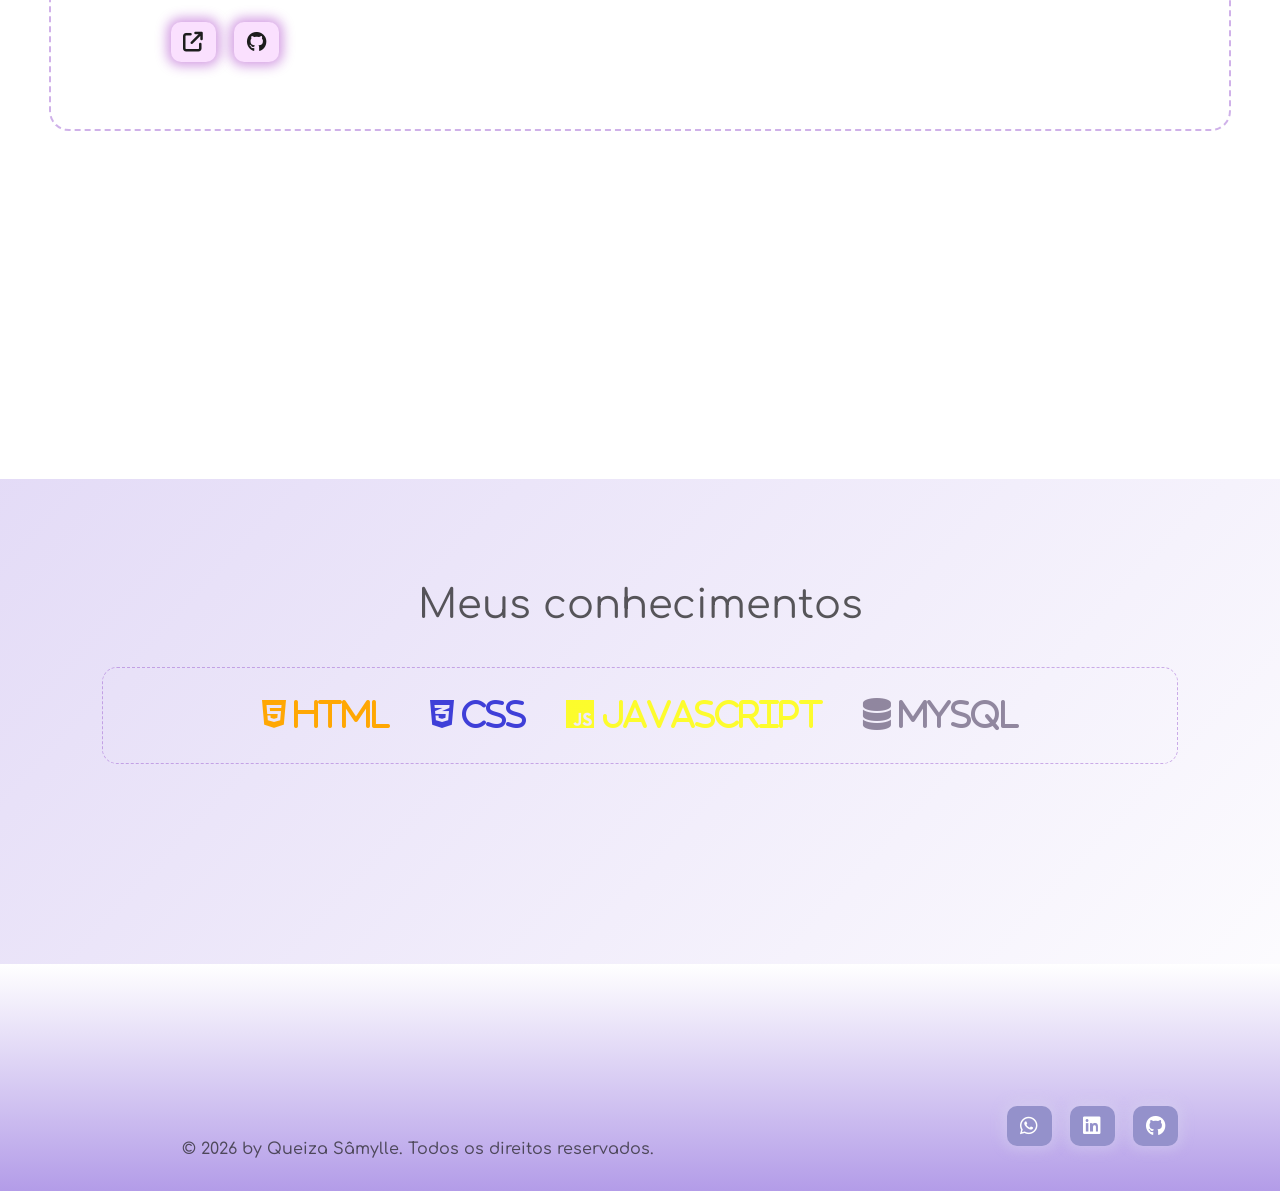
==== commit cc5fd7bb: "2026" ====
--- a/Meu-Portfolio-main/index.html
+++ b/Meu-Portfolio-main/index.html
@@ -198,7 +198,7 @@
     <footer>
         <div id="footer-items">
             <span id="copyright">
-                &copy; 2025 by Queiza Sâmylle. Todos os direitos reservados.
+                &copy; 2026 by Queiza Sâmylle. Todos os direitos reservados.
             </span>     
             <div class="social-media-buttons">
                     <a href="https://wa.me/557188734771">
--- a/Meu-Portfolio-main/home.css
+++ b/Meu-Portfolio-main/home.css
@@ -25,7 +25,7 @@
 #banner .title{
     font-size: 4rem;
     color: black;
-    text-align: left;
+    text-align: center;
     
 }
 
--- a/Meu-Portfolio-main/style.css
+++ b/Meu-Portfolio-main/style.css
@@ -21,7 +21,7 @@
 
 section {
     padding: 28px 8%;
-  scroll-margin-top: 120px;
+    scroll-margin-top: 120px;
 
 }
 
